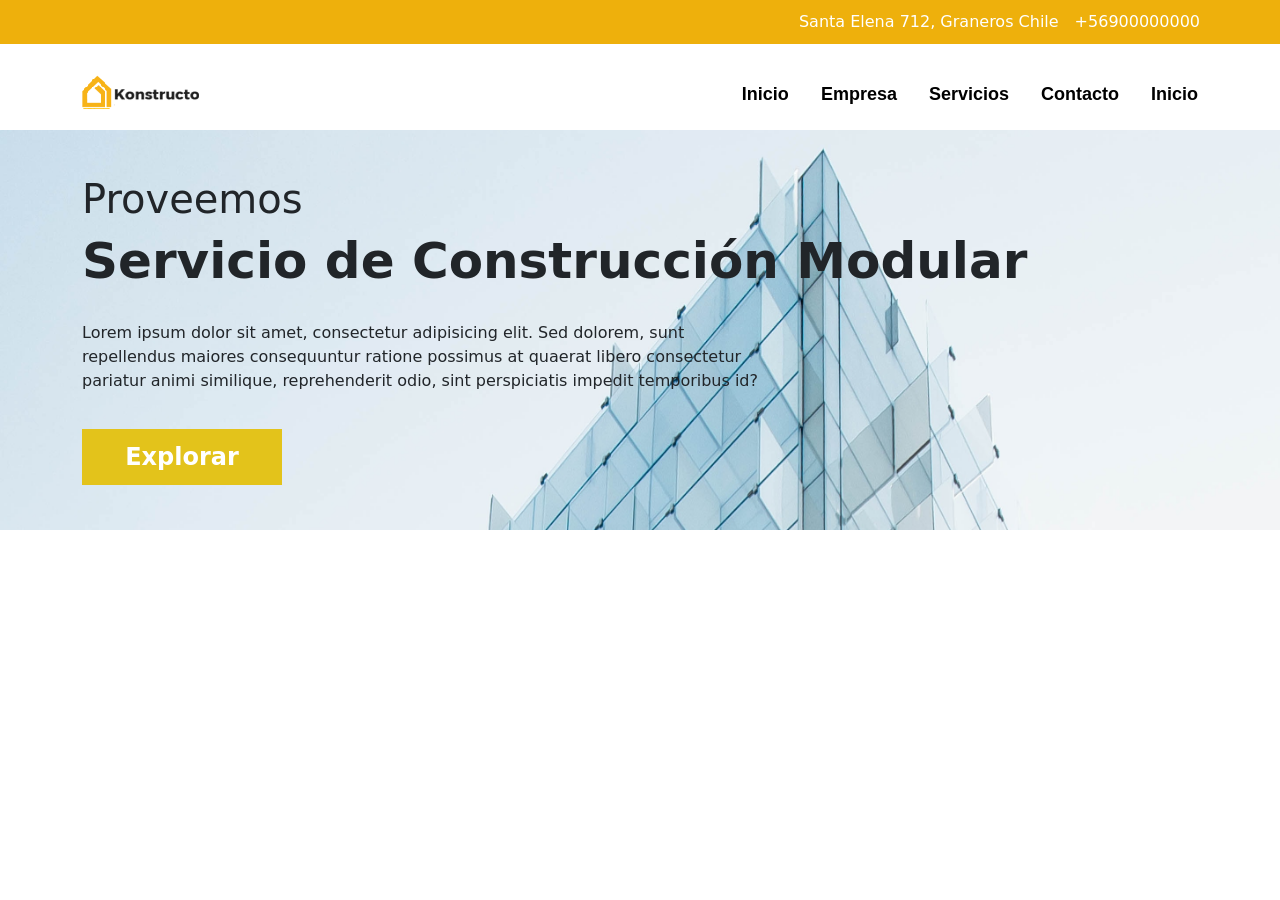
==== index.html @ ab6df789 "Diseño de PAgina Version 1.0" ====
<!DOCTYPE html>
<html lang="es">

<head>
	<meta charset="utf-8">
	<title>CF Contrucción Modular</title>
	<meta name="author" content="Wilkens Tech">
	<meta name="description" content="CF Contrucción Modular">
	<meta name="viewport" content="width=device-width, initial-scale=1.0">
	
	<!-----------------StyleSheet----------------------------->
	<link rel="stylesheet" href="css/animate.min.css">
	<link rel="stylesheet" href="css/bootstrap.css">
	<link rel="stylesheet" href="css/normalize.css">
	<link rel="stylesheet" href="css/main__styles.css">
	<link rel="icon" type="image/x-icon" href="img/logo/logo.png"/>
	<!--------------------------------------------------------->
</head>

<body>
	<header class="header">
		
			<div class="headertop">
				<div class="container">
					<div class="social">
						<a href="#" class="social__link"><i class="fa-brands fa-facebook-f"></i></a>
						<a href="#" class="social__link"><i class="fa-brands fa-instagram"></i></a>
						<a href="#" class="social__link"><i class="fa-brands fa-whatsapp"></i></a>
					</div>
					<div class="contact">
						<a href="#" class="contact__link"><i class="fa-solid fa-location-dot"></i> Santa Elena 712, Graneros Chile</a>
						<a href="#" class="contact__link"><i class="fa-solid fa-phone"></i>+56900000000</a>
					</div>
				</div>
			</div>
			
			<div class="headermenu">
				<div class="container">

					<div class="headermenu__logo">
						<figure class="headermenu__logo--picture">
							<img src="img/logo/logo.png" alt="CF Modular Logo" class="headermenu__logo--img">
						</figure>
					</div>
					<div class="headermenu__nav">
						<ul class="nav__items">
							<li class="nav__item"><a href="#" class="nav__link">Inicio</a></li>
							<li class="nav__item"><a href="#" class="nav__link">Empresa</a></li>
							<li class="nav__item"><a href="#" class="nav__link">Servicios</a></li>
							<li class="nav__item"><a href="#" class="nav__link">Contacto</a></li>
							<li class="nav__item"><a href="#" class="nav__link">Inicio</a></li>
						</ul>
					</div>
				</div>
			</div>
	</header>
	
	<main>
		<div class="landing">
			<div class="landing__content container">
				<h3 class="landing__subtitle">Proveemos</h3>
				<h1 class="landing__title">Servicio de Construcción Modular</h1>
				<p class="landing__text">Lorem ipsum dolor sit amet, consectetur adipisicing elit. Sed dolorem, sunt repellendus maiores consequuntur ratione possimus at quaerat libero consectetur pariatur animi similique, reprehenderit odio, sint perspiciatis impedit temporibus id?</p>
				<a href="#" class="landing__button">Explorar</a>
			</div>
		</div>
	</main>
	
	
	
	<footer></footer>
	
	
	
	<!---------------JavaScript------------------->
	<script type="text/javascript" src="js/jquery-3.6.0.js"></script>
	<script type="text/javascript" src="js/MooTools-Core-1.6.0.js"></script>
	<script type="text/javascript" src="js/anime.min.js"></script>
	<script type="text/javascript" src="js/bootstrap.bundle.js"></script>
	<script type="text/javascript" src="js/favicons.js"></script>
	<script type="text/javascript" src="js/sweetalert2.all.min.js"></script>
	<!--------------------------------------------->
</body>
</html>
---- css/main__styles.css ----
:root{
    --naranjo: #EEB00C;
}



/*Header*/
.header{
    width: 100%;
    background-color: #fff;
    box-shadow: 1px 1px 1px 0px;
}

.headertop{
    background-color: var(--naranjo);
}

.headertop .container{
    padding: 10px;
    display: flex;
    justify-content: space-between;
    flex-wrap: wrap;
    align-items: center;
}

.headertop .container a{
    color: #fff;
    text-decoration: none;
}

.social{
    display: flex;
    gap: 1em;
    align-items: center;
}

.contact{
    display: flex;
    gap:1em;
    align-items: center;
}

.headermenu{
    margin-top: 30px;
}
.headermenu .container{
    display: flex;
    justify-content: space-between;
    align-items: center;
}

.nav__items{
    display: flex;
    list-style: none;
    gap: 2em;
}

.nav__link{
    text-decoration: none;
    font-size: 18px;
    color: #000;
    font-weight: 600;
    font-family: sans-serif;
}

/*Main*/
/*Landing*/
.landing{
    width: 100%;
    height: 400px;
    background: url(../img/fondo/fondo1.jpg);
    background-size: cover;
    display: flex;
    justify-content: center;
    background-color: rgba(65, 64, 61, 0.8);
}

.landing__content{
    margin: 50px;
    display: flex;
    flex-direction: column;
    justify-content: center;
}

.landing__title{
    font-size: 50px;
    font-weight: 700;
}

.landing__subtitle{
    font-size: 40px;
    font-weight: 400;
}

.landing__text{
    max-width: 700px;
    font-weight: 500;
    margin-top: 30px;
}

.landing__button{
    background-color: #E3C31B;
    width: 200px;
    display: flex;
    justify-content: center;
    padding: 10px;
    font-size: 24px;
    font-weight: 600;
    color: #fff;
    text-decoration: none;
    margin-top: 20px;
}

.landing__button:hover{
    color: #fff;
    border-style:dotted;
}
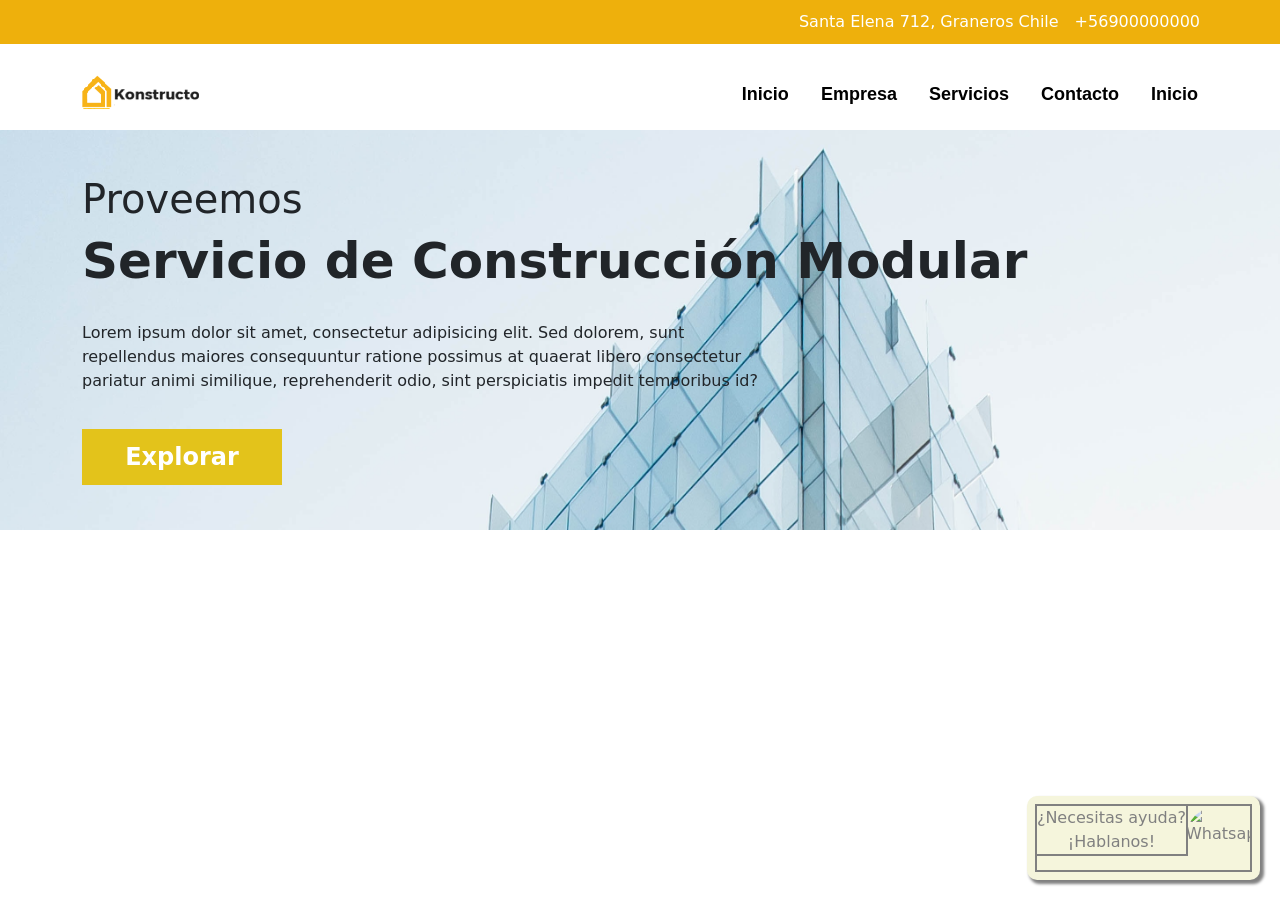
==== commit 8bb4ccf0: "avance version 1.0" ====
--- a/index.html
+++ b/index.html
@@ -68,7 +68,17 @@
 	
 	
 	
-	<footer></footer>
+	<footer>
+	    <a class="btn-whatsapp" target="_blank" href="https://wa.me/56945250440?text=Hola!%20Estoy%20interesado%20en%20tu%20servicio">
+           <div class="btn-whatsapp-content">
+                <p>
+                    <span class="pregunta">¿Necesitas ayuda?</span><br/>
+                    <span>¡Hablanos!</span>
+                </p>
+                <img class="img-whatsapp" src="https://clientes.dongee.com/whatsapp.png" width="64" height="64" alt="Whatsapp" >
+           </div>
+	    </a>
+	</footer>
 	
 	
 	
--- a/css/main__styles.css
+++ b/css/main__styles.css
@@ -114,4 +114,53 @@
 .landing__button:hover{
     color: #fff;
     border-style:dotted;
-}+}
+
+
+/*Footer*/
+.btn-whatsapp {
+position: fixed;
+z-index: 9999999;
+bottom: 20px;
+right: 20px;
+cursor: pointer;
+border-radius:10px !important;
+border: none;
+background-color: beige;
+    box-shadow: 3px 3px 3px 1px gray;
+    padding: 10px;
+    justify-content: space-between;
+    align-items: center;
+    gap:1em;
+    text-decoration: none;
+    color: gray;
+    text-align: center;
+}
+.btn-whatsapp-content{
+    display: flex;
+    justify-content: center;
+    align-items: center;
+    outline: 2px solid;
+    width: 100%;
+    height: 100%;
+}
+.btn-whatsapp p{
+    text-decoration: none;
+    flex-direction: column;
+    outline: 2px solid;
+}
+
+.img-whatsapp {
+cursor: pointer;
+border-radius:100px !important;
+border: none;
+}
+.btn-whatsapp:hover{
+border-radius:100px !important;
+-webkit-box-shadow: 0px 0px 15px 0px rgba(7,94,84,1); 
+-moz-box-shadow: 0px 0px 15px 0px rgba(7,94,84,1);
+box-shadow: 0px 0px 15px 0px rgba(7,94,84,1);
+transition-duration: 1s;
+}
+
+-
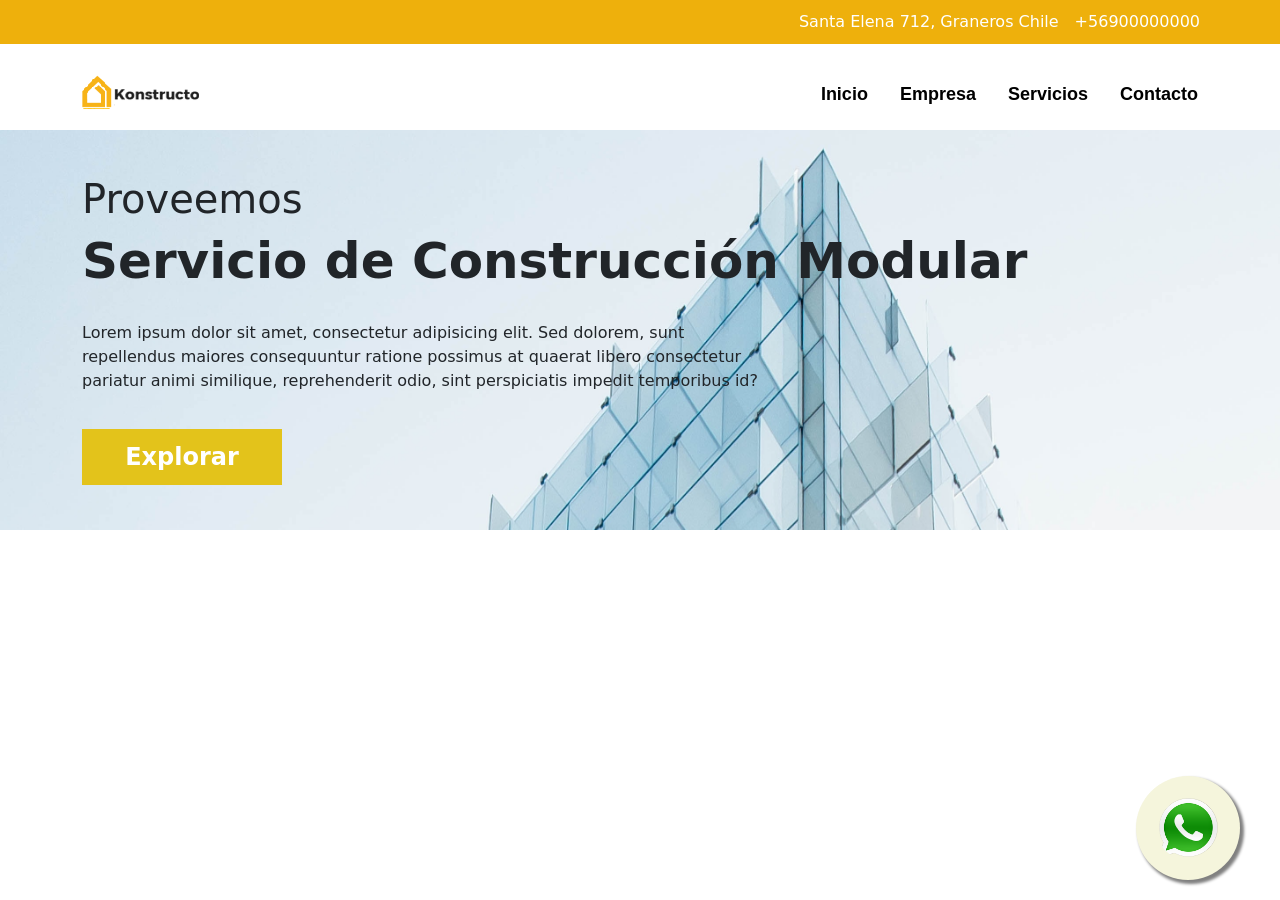
==== commit 688258fa: "Avance version 1.0" ====
--- a/index.html
+++ b/index.html
@@ -15,6 +15,7 @@
 	<link rel="stylesheet" href="css/main__styles.css">
 	<link rel="icon" type="image/x-icon" href="img/logo/logo.png"/>
 	<!--------------------------------------------------------->
+	
 </head>
 
 <body>
@@ -48,7 +49,6 @@
 							<li class="nav__item"><a href="#" class="nav__link">Empresa</a></li>
 							<li class="nav__item"><a href="#" class="nav__link">Servicios</a></li>
 							<li class="nav__item"><a href="#" class="nav__link">Contacto</a></li>
-							<li class="nav__item"><a href="#" class="nav__link">Inicio</a></li>
 						</ul>
 					</div>
 				</div>
@@ -69,13 +69,16 @@
 	
 	
 	<footer>
-	    <a class="btn-whatsapp" target="_blank" href="https://wa.me/56945250440?text=Hola!%20Estoy%20interesado%20en%20tu%20servicio">
-           <div class="btn-whatsapp-content">
-                <p>
-                    <span class="pregunta">¿Necesitas ayuda?</span><br/>
-                    <span>¡Hablanos!</span>
-                </p>
-                <img class="img-whatsapp" src="https://clientes.dongee.com/whatsapp.png" width="64" height="64" alt="Whatsapp" >
+	    <a class="btn-whatsapp animate__animated animate__fadeInRight" target="_blank" href="https://wa.me/56945250440?text=Hola!%20Estoy%20interesado%20en%20tu%20servicio">
+           <div class="btn-whatsapp-content ">
+                <div class="btn-whatsapp-text animate__animated animate__fadeInRight">
+						¿Necesitas ayuda?<br/>
+						¡Hablanos!
+                </div>
+                <div style="width: 64px; height: 64px; border-radius: 50%;
+                border: none;">
+                <img class="img-whatsapp" src="img/logo/whatsapp.png" width="64" height="64" alt="Whatsapp" >
+                </div>
            </div>
 	    </a>
 	</footer>
--- a/css/main__styles.css
+++ b/css/main__styles.css
@@ -119,35 +119,45 @@
 
 /*Footer*/
 .btn-whatsapp {
-position: fixed;
-z-index: 9999999;
-bottom: 20px;
-right: 20px;
-cursor: pointer;
-border-radius:10px !important;
-border: none;
-background-color: beige;
+    position: fixed;
+    z-index: 9999999;
+    bottom: 20px;
+    right: 40px;
+    cursor: pointer;
+    border: none;
+    background-color: beige;
     box-shadow: 3px 3px 3px 1px gray;
     padding: 10px;
     justify-content: space-between;
     align-items: center;
-    gap:1em;
+    gap:2em;
     text-decoration: none;
     color: gray;
     text-align: center;
+    padding: 20px;
+    display: flex;
+    justify-content: center;
+    border-radius:100px !important;
+    transition-duration: 1s;
 }
+
 .btn-whatsapp-content{
     display: flex;
     justify-content: center;
     align-items: center;
-    outline: 2px solid;
-    width: 100%;
-    height: 100%;
+    gap: 1em;
 }
-.btn-whatsapp p{
+
+.btn-whatsapp-text{
+    height: 64px; 
+    justify-content: center; 
+    align-items: center;
     text-decoration: none;
     flex-direction: column;
-    outline: 2px solid;
+    height: auto;
+    animation: fadeIn 2s linear;
+    transition-duration: 1s;
+    display: none;
 }
 
 .img-whatsapp {
@@ -155,12 +165,16 @@
 border-radius:100px !important;
 border: none;
 }
+
 .btn-whatsapp:hover{
-border-radius:100px !important;
 -webkit-box-shadow: 0px 0px 15px 0px rgba(7,94,84,1); 
 -moz-box-shadow: 0px 0px 15px 0px rgba(7,94,84,1);
 box-shadow: 0px 0px 15px 0px rgba(7,94,84,1);
 transition-duration: 1s;
+    border-radius:10px !important;
 }
 
--+.btn-whatsapp:hover ~ .btn-whatsapp-text{
+    display: flex !important;
+    transition-duration: 1s;
+}
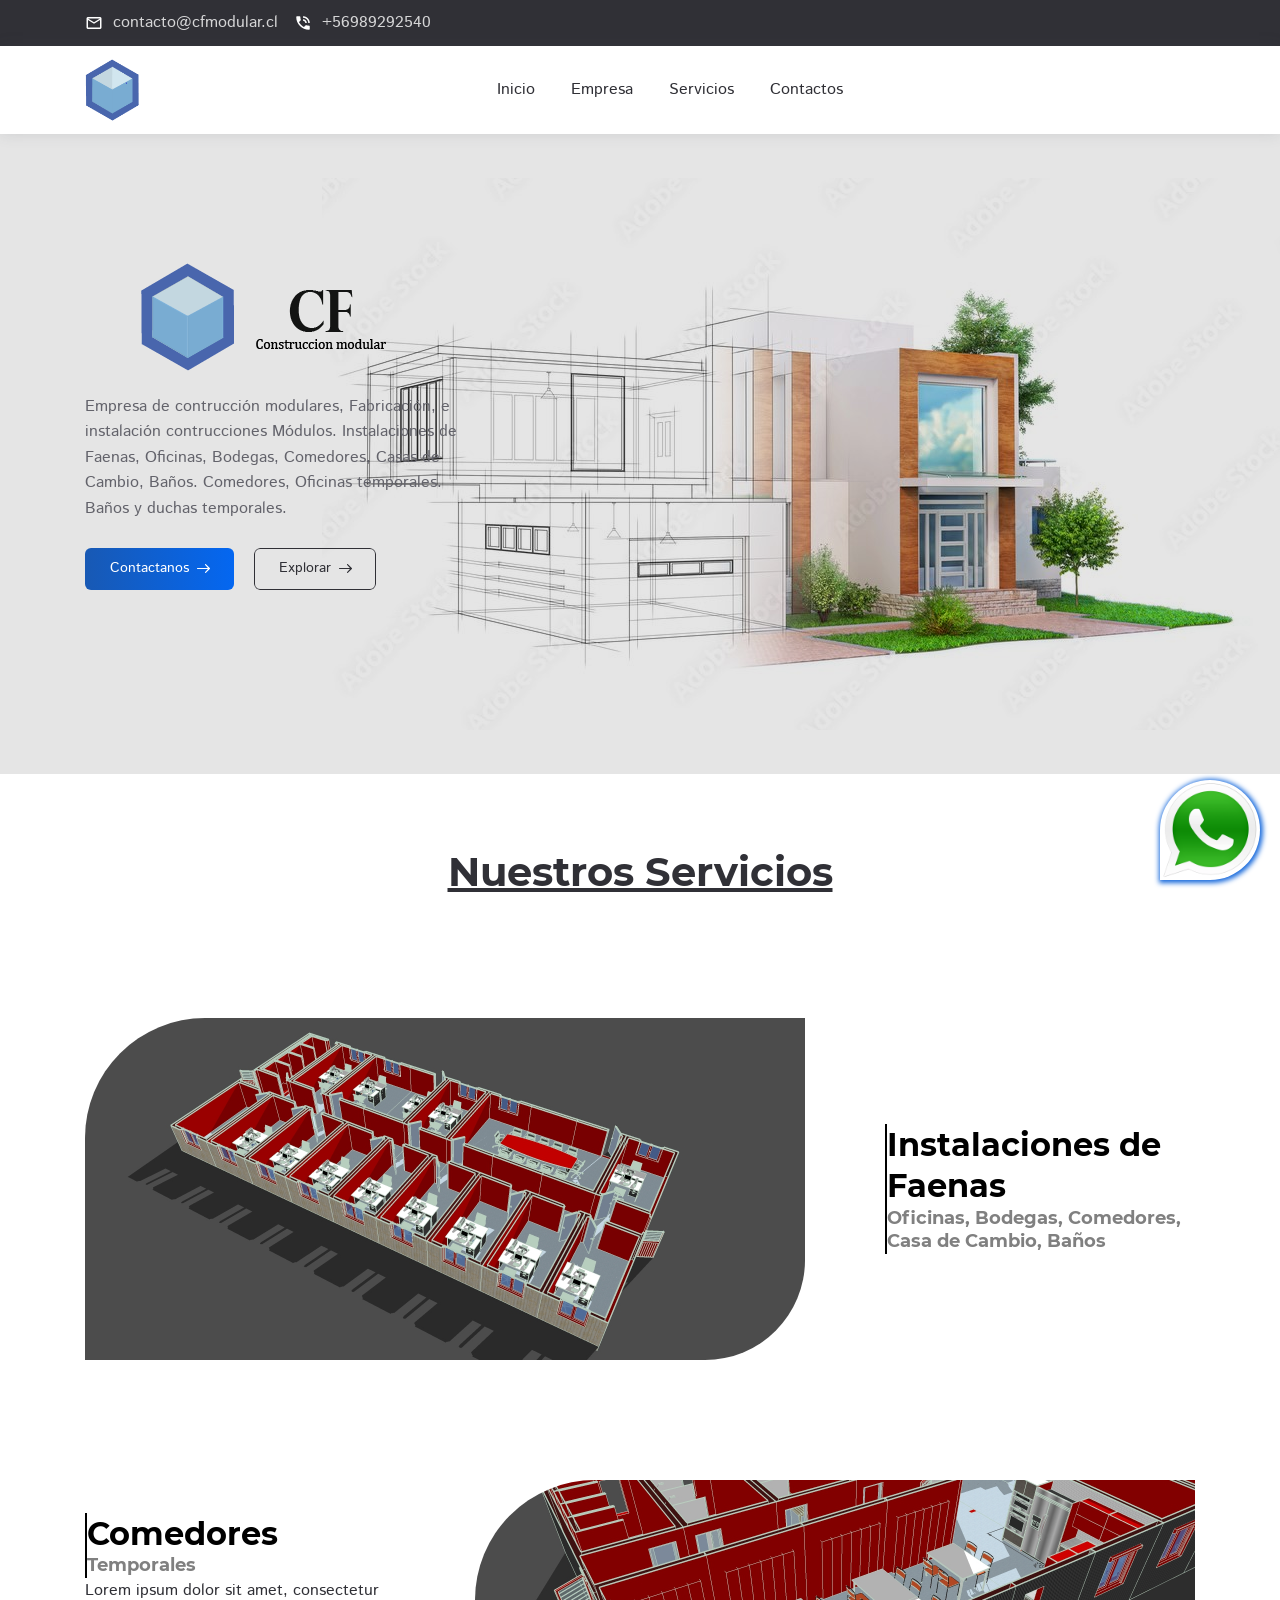
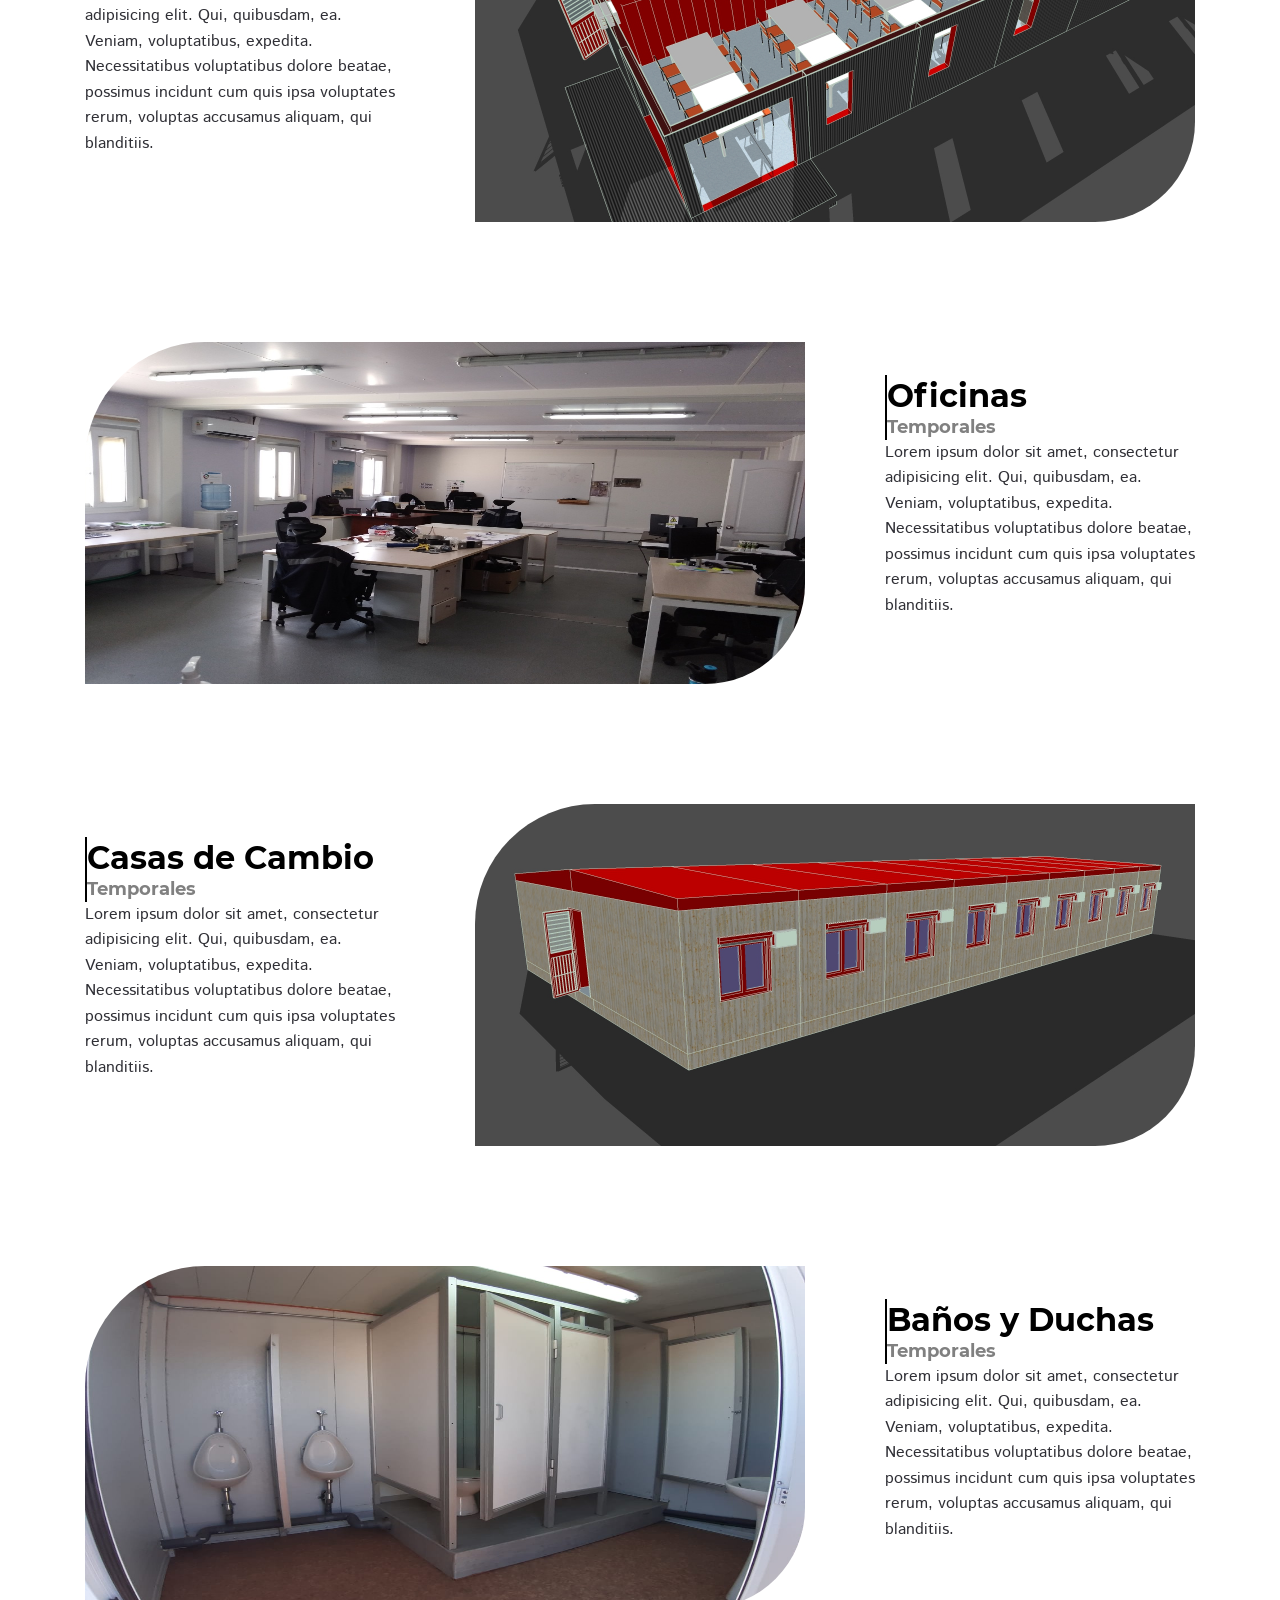
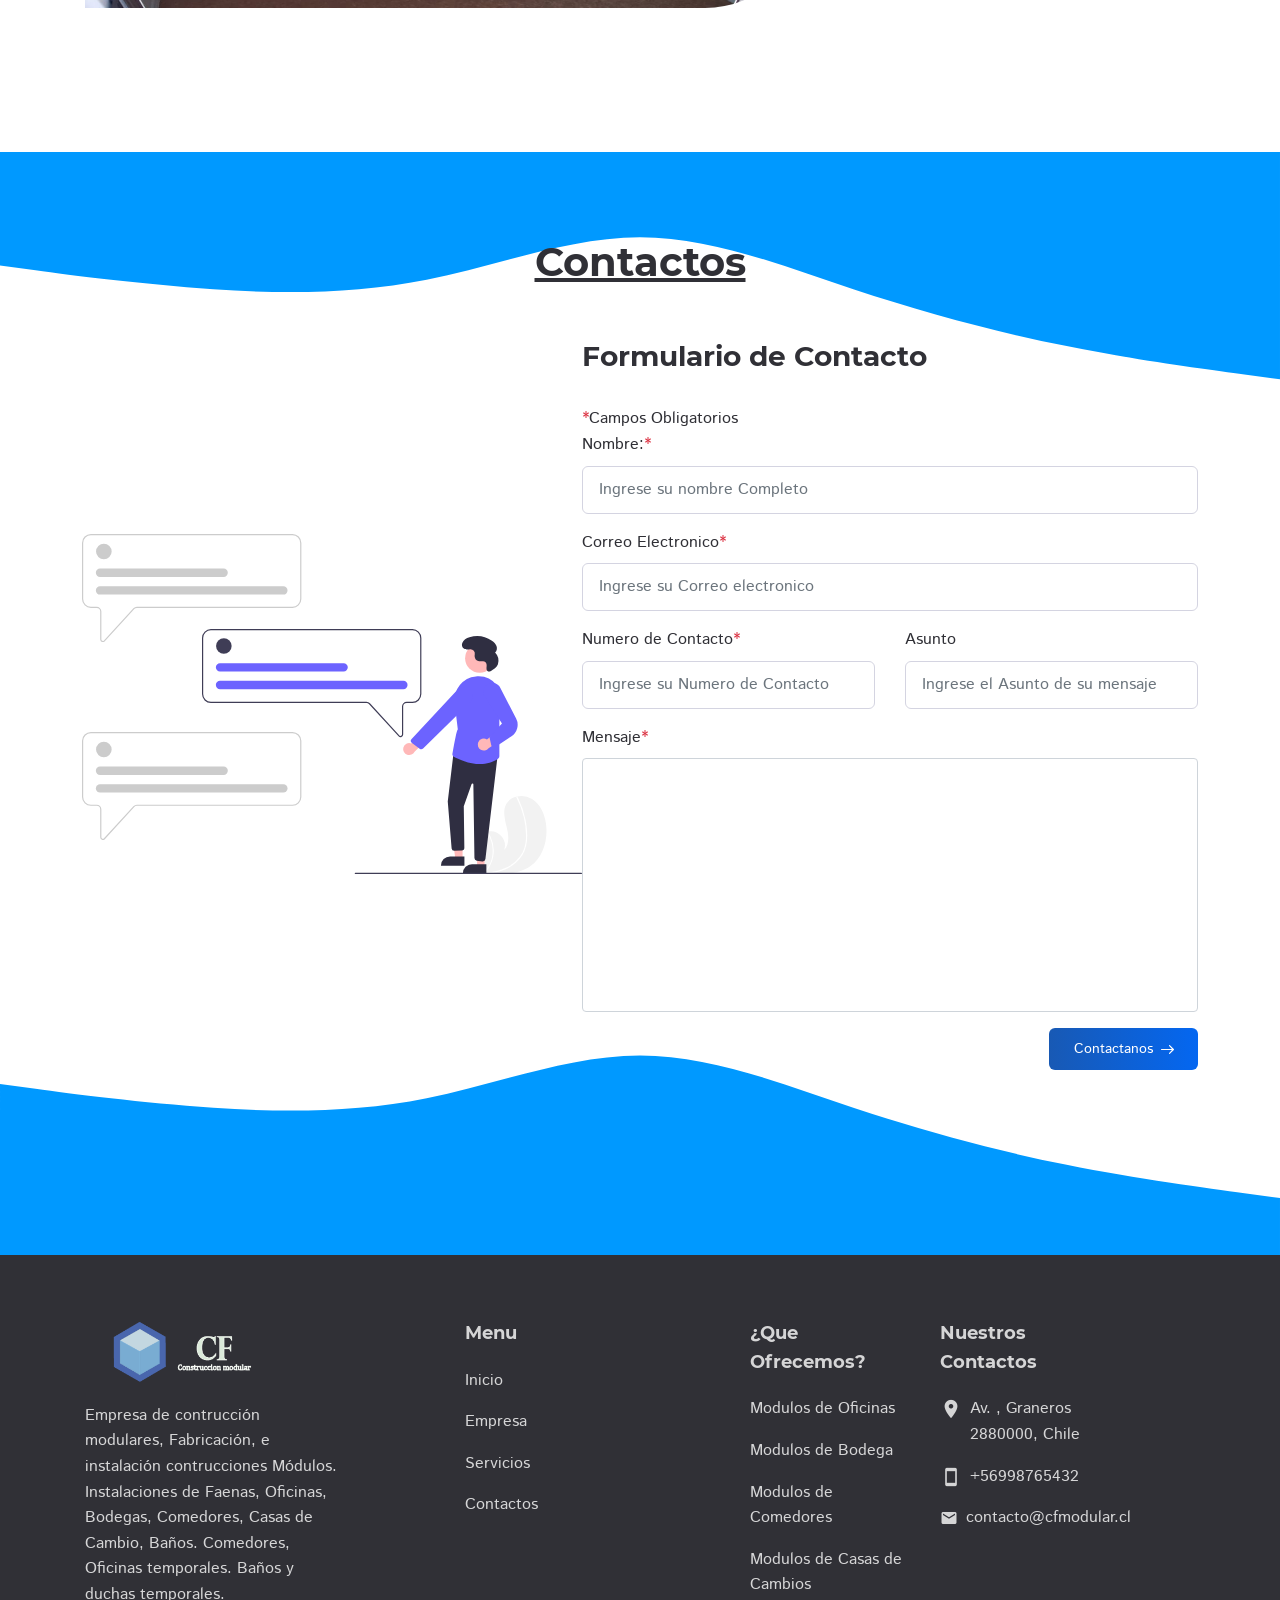
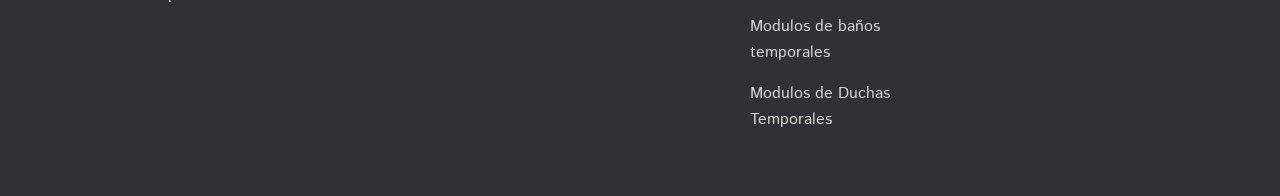
==== commit a364083c: "Avance version 1.1 diseño" ====
--- a/index.html
+++ b/index.html
@@ -5,93 +5,395 @@
 	<meta charset="utf-8">
 	<title>CF Contrucción Modular</title>
 	<meta name="author" content="Wilkens Tech">
-	<meta name="description" content="CF Contrucción Modular">
+	<meta name="description" content="Empresa de contrucción modulares, Fabricación, e instalación contrucciones Módulos. Instalaciones de Faenas, Oficinas, Bodegas, Comedores, Casas de Cambio, Baños. Comedores, Oficinas temporales. Baños y duchas temporales.">
 	<meta name="viewport" content="width=device-width, initial-scale=1.0">
 	
 	<!-----------------StyleSheet----------------------------->
-	<link rel="stylesheet" href="css/animate.min.css">
-	<link rel="stylesheet" href="css/bootstrap.css">
-	<link rel="stylesheet" href="css/normalize.css">
-	<link rel="stylesheet" href="css/main__styles.css">
-	<link rel="icon" type="image/x-icon" href="img/logo/logo.png"/>
+     <link rel="stylesheet" href="css/bootstrap.css">
+      <link rel="stylesheet" href="css/libs.css"/>
+      <link rel="stylesheet" href="css/style.css"/>
+      
+      <!-------------Fonts-------------->
+      <link rel="preload" href="fonts/istok-web-v15-latin/istok-web-v15-latin-regular.woff2" as="font" type="font/woff2" crossorigin>
+      <link rel="preload" href="fonts/istok-web-v15-latin/istok-web-v15-latin-700.woff2" as="font" type="font/woff2" crossorigin>
+      <link rel="preload" href="fonts/montserrat-v15-latin/montserrat-v15-latin-700.woff2" as="font" type="font/woff2" crossorigin>
+      <link rel="preload" href="fonts/montserrat-v15-latin/montserrat-v15-latin-600.woff2" as="font" type="font/woff2" crossorigin>
+      
+      <!-----------Material Items------------->
+      <link rel="preload" href="fonts/material-icons/material-icons.woff2" as="font" type="font/woff2" crossorigin>
+      <link rel="preload" href="fonts/material-icons/material-icons-outlined.woff2" as="font" type="font/woff2" crossorigin>
+      
+      <!----------------Favicon----------->
+      <link rel="icon" type="image/x-icon" href="img/logo/logo.png"/>
 	<!--------------------------------------------------------->
 	
+	<style>
+        .contact__link{
+            box-shadow: 1px 1px 5px 2px;
+            border-radius: 50%;
+            border-bottom-left-radius: 0px;
+            padding: 0;
+            margin: 0;
+            position: fixed;
+            bottom: 20px;
+            right: 20px;
+            z-index:999; 
+        }
+        .contact__link img{
+            margin: 0;
+            width: 100px
+        }
+        .contact__link:hover{
+            animation: girar 3s ease-out;
+        }
+        @keyframes girar{
+            from{
+                transform: rotate(0deg)
+            }
+            to{
+                transform: rotate(360deg)
+            }
+        }
+    </style>
+	
 </head>
 
-<body>
-	<header class="header">
-		
-			<div class="headertop">
-				<div class="container">
-					<div class="social">
-						<a href="#" class="social__link"><i class="fa-brands fa-facebook-f"></i></a>
-						<a href="#" class="social__link"><i class="fa-brands fa-instagram"></i></a>
-						<a href="#" class="social__link"><i class="fa-brands fa-whatsapp"></i></a>
-					</div>
-					<div class="contact">
-						<a href="#" class="contact__link"><i class="fa-solid fa-location-dot"></i> Santa Elena 712, Graneros Chile</a>
-						<a href="#" class="contact__link"><i class="fa-solid fa-phone"></i>+56900000000</a>
-					</div>
-				</div>
-			</div>
-			
-			<div class="headermenu">
-				<div class="container">
-
-					<div class="headermenu__logo">
-						<figure class="headermenu__logo--picture">
-							<img src="img/logo/logo.png" alt="CF Modular Logo" class="headermenu__logo--img">
-						</figure>
-					</div>
-					<div class="headermenu__nav">
-						<ul class="nav__items">
-							<li class="nav__item"><a href="#" class="nav__link">Inicio</a></li>
-							<li class="nav__item"><a href="#" class="nav__link">Empresa</a></li>
-							<li class="nav__item"><a href="#" class="nav__link">Servicios</a></li>
-							<li class="nav__item"><a href="#" class="nav__link">Contacto</a></li>
-						</ul>
-					</div>
-				</div>
-			</div>
-	</header>
-	
-	<main>
-		<div class="landing">
-			<div class="landing__content container">
-				<h3 class="landing__subtitle">Proveemos</h3>
-				<h1 class="landing__title">Servicio de Construcción Modular</h1>
-				<p class="landing__text">Lorem ipsum dolor sit amet, consectetur adipisicing elit. Sed dolorem, sunt repellendus maiores consequuntur ratione possimus at quaerat libero consectetur pariatur animi similique, reprehenderit odio, sint perspiciatis impedit temporibus id?</p>
-				<a href="#" class="landing__button">Explorar</a>
-			</div>
-		</div>
-	</main>
-	
-	
-	
-	<footer>
-	    <a class="btn-whatsapp animate__animated animate__fadeInRight" target="_blank" href="https://wa.me/56945250440?text=Hola!%20Estoy%20interesado%20en%20tu%20servicio">
-           <div class="btn-whatsapp-content ">
-                <div class="btn-whatsapp-text animate__animated animate__fadeInRight">
-						¿Necesitas ayuda?<br/>
-						¡Hablanos!
-                </div>
-                <div style="width: 64px; height: 64px; border-radius: 50%;
-                border: none;">
-                <img class="img-whatsapp" src="img/logo/whatsapp.png" width="64" height="64" alt="Whatsapp" >
-                </div>
-           </div>
-	    </a>
-	</footer>
+<body id="top">
+<!-----Link Whatsapp------->
+	<a href="https://wa.me/56989292540?text=Hola!%20Estoy%20interesado%20en%20tu%20servicio" target="_blank" class="contact__link">
+            <img src="img/logo/whatsapp.png" width="150" alt="">
+    </a>
+<!------------------------->
+<!--------Mobile Header-------->
+<main class="main">
+        <div class="main-inner">
+            <nav class="mmm">
+               <div class="mmm-content">
+                <ul class="mmm-list">
+                    <li><a href="#top">Inicio</a></li>
+                    <li><a href="#empresa">Empresa</a></li>
+                    <li><a href="#servicios">Servicios</a></li>
+                    <li><a href="#contacto">Contactos</a></li>
+                </ul>
+               </div>
+            </nav>
+        </div>
+    
+<!-------------------------->
+<!------------Begin Header-------------->
+<header class="header">
+<!------------Begin Header-Top-------------->
+    <nav class="header-top">
+        <div class="container">
+            <div class="row align-items-center-justify-content-between">
+                <div class="col-auto">
+                   <!--------Header top Info----------->
+                    <ul class="header-top-info">
+                        <li>
+                            <a href="mailto:contacto@cfmodular.cl">
+                            <i class="material-icons md-18">mail_outline</i>
+                            <span>contacto@cfmodular.cl</span>
+                            </a>
+                        </li>
+                        
+                        <li>
+                            <a href="tel:+56989292540" class="formingHrefTel">
+                            <i class="material-icons md-18">phone_in_talk</i>
+                            <span>+56989292540</span>
+                            </a>
+                        </li>
+                    </ul>
+                    <!----------------End header top info---------------->
+                </div>
+                
+            </div>
+        </div>
+    </nav><!---------End Header Top------------->
+    <nav class="header-fixed">
+        <div class="container">
+            <div class="row flex-nowrap align-items-center justify-content-between">
+                <div class="col-auto d-block d-lg-none header-fixed-col">
+                    <div class="main-mnu-btn">
+                        <span class="bar bar-1"></span>
+                        <span class="bar bar-2"></span>
+                        <span class="bar bar-3"></span>
+                        <span class="bar bar-4"></span>
+                    </div>
+                </div>
+                <div class="col-auto header-fixed-col">
+                    <!--------Begin logo--------->
+                    <a href="#" class="logo" title="CFModular">
+                        <img src="img/logo/logo.png" alt="CFMoudlar" width="350" height="350">
+                    </a><!------End Logo----------->
+                </div>
+                <div class="col-auto header-fixed-col d-none d-lg-block col-static">
+                    <!----------Begin Main Menu-------------->
+                    <nav class="main-mnu">
+                        <ul class="main-mnu-list">
+                            <li><a href="#top" data-title="Inicio"><span>Inicio</span></a></li>
+                            <li><a href="#empresa" data-title="Empresa"><span>Empresa</span></a></li>
+                            <li><a href="#servicios" data-title="Servicios"><span>Servicios</span></a></li>
+                            <li><a href="#contacto" data-title="Contactos"><span>Contactos</span></a></li>
+                        </ul>
+                    </nav><!--------End Main Menu----------->
+                </div>
+                <div class="col-auto header-fixed-col col-static">
+                    <!-----------------begin Header Actions--------------------->
+                </div>
+            </div>
+        </div>
+    </nav><!-------End Header actions-------->
+</header><!-----------End Header-------------->
+
+<!--------Begin Intro--------->
+<div id="inicio" class="section-bgc-intro">
+    <div class="intro-slider" style="background-image: url(img/fondo/fondo3.jpeg); background-repeat: no-repeat; background-position: right;;">
+        <div class="intro-item" style="background-color: rgba(0, 0, 0, 0.1">
+            <div class="container">
+                <div class="row">
+                    <div class="col">
+                        <div class="intro-content">
+                            <div class="section-heading shm-none">
+                                <h1><img src="img/logo/logo__completo.png" alt=""></h1>
+                                <p class="section-desc">
+                                    Empresa de contrucción modulares, Fabricación, e instalación contrucciones Módulos. Instalaciones de Faenas, Oficinas, Bodegas, Comedores, Casas de Cambio, Baños. Comedores, Oficinas temporales. Baños y duchas temporales.
+                                </p>
+                            </div>
+                            <div class="wrap-btn intro-btns">
+                                <a href="#" class="btn btn-with-icon btn-small ripple">
+                                    <span>Contactanos</span>
+                                    <svg class="btn-icon-right" viewBox="0 0 13 9" width="12" height="9"><use xlink:href="img/sprite.svg#arrow-right"></use></svg>
+                                </a>
+                                <a href="#" class="btn btn-with-icon btn-border btn-small ripple">
+                                    <span>Explorar</span>
+                                    <svg class="btn-icon-right" viewBox="0 0  13 9" width="12" height="9"><use xlink:href="img/sprite.svg#arrow-right"></use></svg>
+                                </a>
+                            </div>
+                        </div>
+                    </div>
+                </div>
+            </div>
+        </div>
+    </div>
+</div><!-----End Intro------>
+
+<!-- Begin Services--->
+<section id="servicios" class="section services">
+    <div class="container">
+        <div class="row">
+            <div class="col-12">
+                <div class="section-heading heading-center">
+                    <h2>Nuestros Servicios</h2>
+                </div>
+            </div>
+            <div class="col-lg-12 col-md-12 col-xl-12">
+                    <div class="service__item">
+                           <div class="service__text">
+                            <h2 class="service__title">Instalaciones de Faenas</h2>
+                            <h4 class="service__subtitle">Oficinas, Bodegas, Comedores, Casa de Cambio, Baños</h4>
+                           </div>
+                            <img src="img/servicios/Instalaciones%20de%20Faena-4.jpg" alt="" class="service__img">
+                    </div>
+                    
+                    
+                    <div class="service__item">
+                            <img src="img/servicios/Comedor-2.jpg" alt="" class="service__img">
+                           <div class="service__text">
+                            <h2 class="service__title">Comedores</h2>
+                            <h4 class="service__subtitle">Temporales</h4>
+                            <p class="service paragraph">Lorem ipsum dolor sit amet, consectetur adipisicing elit. Qui, quibusdam, ea. Veniam, voluptatibus, expedita. Necessitatibus voluptatibus dolore beatae, possimus incidunt cum quis ipsa voluptates rerum, voluptas accusamus aliquam, qui blanditiis.</p>
+                           </div>
+                    </div>
+                    
+                    
+                    <div class="service__item">
+                           <div class="service__text">
+                            <h2 class="service__title">Oficinas</h2>
+                            <h4 class="service__subtitle">Temporales</h4>
+                            <p class="service paragraph">Lorem ipsum dolor sit amet, consectetur adipisicing elit. Qui, quibusdam, ea. Veniam, voluptatibus, expedita. Necessitatibus voluptatibus dolore beatae, possimus incidunt cum quis ipsa voluptates rerum, voluptas accusamus aliquam, qui blanditiis.</p>
+                           </div>
+                            <img src="img/servicios/oficinas.jpg" alt="" class="service__img">
+                    </div>
+                    
+                    
+                    <div class="service__item">
+                            <img src="img/servicios/Instalaciones%20de%20Faena-5.jpg" alt="" class="service__img">
+                           <div class="service__text">
+                            <h2 class="service__title">Casas de Cambio</h2>
+                            <h4 class="service__subtitle">Temporales</h4>
+                            <p class="service paragraph">Lorem ipsum dolor sit amet, consectetur adipisicing elit. Qui, quibusdam, ea. Veniam, voluptatibus, expedita. Necessitatibus voluptatibus dolore beatae, possimus incidunt cum quis ipsa voluptates rerum, voluptas accusamus aliquam, qui blanditiis.</p>
+                           </div>
+                    </div>
+                    
+                    
+                    <div class="service__item">
+                           <div class="service__text">
+                            <h2 class="service__title">Baños y Duchas</h2>
+                            <h4 class="service__subtitle">Temporales</h4>
+                            <p class="service paragraph">Lorem ipsum dolor sit amet, consectetur adipisicing elit. Qui, quibusdam, ea. Veniam, voluptatibus, expedita. Necessitatibus voluptatibus dolore beatae, possimus incidunt cum quis ipsa voluptates rerum, voluptas accusamus aliquam, qui blanditiis.</p>
+                           </div>
+                            <img src="img/servicios/ba%C3%B1os.jpg" alt="" class="service__img">
+                    </div>
+                    
+                </div>
+            </div>
+    </div>
+</section>
+<!-----------END Services---------------------->
+<!-----------Begin Contact---------------------->
+<section id="contacto" class="section contact">
+   <div class="wave-contact">
+       <img src="img/waves/wave-contact-top.svg" alt="">
+   </div>
+    <div class="container">
+        <div class="row">
+            <div style="margin-bottom: 50px;" class="col-12">
+                <div class="section-heading heading-center">
+                    <h2>Contactos</h2>
+                </div>
+            </div>
+            
+            <div class="contact__item">
+                <img src="img/Illustrations/email-us.svg" alt="" class="contact__img">
+                <div class="contact__form">
+                    <form action="">
+                        <div class="row">
+                            <div class="col">
+                                <h3 class="contact__title">Formulario de Contacto</h3>
+                                <p style="margin: 0;"><span class="text-danger">*</span>Campos Obligatorios</p>
+                            </div>
+                        </div>
+                        <div class="row">
+                            <div class="col-md-12">
+                                <label for="">Nombre:<span class="text-danger">*</span></label>
+                                <input type="text" name="nombre" required placeholder="Ingrese su nombre Completo" class="form-control">
+                            </div>
+                            <div class="col-md-12">
+                                <label for="">Correo Electronico<span class="text-danger">*</span></label>
+                                <input type="email" name="email" required placeholder="Ingrese su Correo electronico" class="form-control">
+                            </div>
+                            <div class="col-md-6">
+                                <label for="">Numero de Contacto<span class="text-danger">*</span></label>
+                                <input type="text" name="phone" required placeholder="Ingrese su Numero de Contacto" class="form-control">
+                            </div>
+                            <div class="col-md-6">
+                                <label for="">Asunto</label>
+                                <input type="text" placeholder="Ingrese el Asunto de su mensaje" class="form-control">
+                            </div>
+                            <div class="col-md-12">
+                                <label for="">Mensaje<span class="text-danger">*</span></label>
+                                <textarea name="" id="" cols="30" rows="10" maxlength="200" class="form-control"></textarea>
+                            </div>
+                            <div class="col-md-12 d-flex justify-content-end">
+                                <button class="btn btn-with-icon btn-small ripple">
+                                    <span>Contactanos</span>
+                                    <svg class="btn-icon-right" viewBox="0 0 13 9" width="12" height="9"><use xlink:href="img/sprite.svg#arrow-right"></use></svg></button>
+                            </div>
+                        </div>
+                    </form>
+                </div>
+            </div>
+        </div>
+    </div>
+    <div class="wave-contact">
+       <img src="img/waves/wave-contact-bottom.svg" alt="">
+   </div>
+</section>
+<!----------End Contact----------------------->
+<footer class="footer">
+    <div class="footer-main">
+        <div class="container">
+        <div class="row items">
+            <div class="col-xl-3 col-lg-3 col-md-5 col-12 item">
+                <!-----------Begin Company Info--------------->
+                <div class="footer-company-info">
+                    <div class="footer-company-top">
+                        <a href="#top" class="logo" title="CFModular" alt="CFMOdular LOGO">
+                            <img src="img/logo/logo_blank.png" alt="CFModular Logo" class="lazy">
+                        </a>
+                        <div class="footer-company-dec">
+                            <p>
+                                Empresa de contrucción modulares, Fabricación, e instalación contrucciones Módulos. Instalaciones de Faenas, Oficinas, Bodegas, Comedores, Casas de Cambio, Baños. Comedores, Oficinas temporales. Baños y duchas temporales.
+                            </p>
+                        </div>
+                    </div>
+                </div><!----------------End Company Footer----------------------------->
+            </div>
+            <!-------------Menu Footer Begin------------------>
+            <div class="col-xl-2 offset-xl-1 col-md-3 col-5 col-lg-2 item">
+                <div class="footer-item">
+                    <p class="footer-item-heading">Menu</p>
+                    <nav class="footer-nav">
+                        <ul class="footer-mnu">
+                            <li><a href="#top" class="hover-link" data-title="Inicio"><span>Inicio</span></a></li>
+                            <li><a href="#empresa" class="hover-link" data-title="Empresa"><span>Empresa</span></a></li>
+                            <li><a href="#servicios" class="hover-link" data-title="Servicios"><span>Servicios</span></a></li>
+                            <li><a href="#contactos" class="hover-link" data-title="Contactos"><span>Contactos</span></a></li>
+                        </ul>
+                    </nav>
+                </div>
+            </div><!---------------Menu Footer End------------------------>
+            <!------------¿Que ofrecemos? Begin----------------------------->
+            <div class="col-xl-2 offset-xl-1 col-md-3 col-5 col-lg-2 item">
+                <div class="footer-item">
+                    <p class="footer-item-heading">¿Que Ofrecemos?</p>
+                    <nav class="footer-nav">
+                        <ul class="footer-mnu">
+                            <li><a href="#" class="hover-link" data-title="Modulos de Oficinas"><span>Modulos de Oficinas</span></a></li>
+                            <li><a href="#" class="hover-link" data-title="Modulos de Bodega"><span>Modulos de Bodega</span></a></li>
+                            <li><a href="#" class="hover-link" data-title="Modulos de Comedores"><span>Modulos de Comedores</span></a></li>
+                            <li><a href="#" class="hover-link" data-title="Modulos de Casas de Cambios"><span>Modulos de Casas de  Cambios</span></a></li>
+                            <li><a href="#" class="hover-link" data-title="Modulos de baños temporales"><span></span>Modulos de baños temporales</a></li>
+                            <li><a href="#" class="hover-link" data-title="Modulos de Duchas Temporales"><span>Modulos de Duchas Temporales</span></a></li>
+                        </ul>
+                    </nav>
+                </div>
+            </div><!--------------Que Ofrecemos END------------------->
+            <div class="col-xl-2 col-lg-4 col-12 item">
+                <div class="footer-item">
+                    <p class="footer-item-heading">Nuestros Contactos</p>
+                    <ul class="footer-contacts">
+                        <li>
+                            <i class="material-icons md-22">location_on</i>
+                            <div class="footer-contact-info">
+                                Av. , Graneros 2880000, Chile
+                            </div>
+                        </li>
+                        <li>
+                            <i class="material-icons md-22 footer-contact-tel">smartphone</i>
+                            <div class="footer-contact-info">
+                                <a href="#" class="formingHrefTel">+56998765432</a>
+                            </div>
+                        </li>
+                        <li>
+                            <i class="material-icons md-22 footer-contact-email">email</i>
+                            <div class="footer-contact-info">
+                                <a href="mailto:contacto@cfmodular.cl" >contacto@cfmodular.cl</a>
+                            </div>
+                        </li>
+                    </ul>
+                </div>
+            </div>
+        </div>
+        </div>
+    </div>
+</footer>
+</main>
+
+
 	
 	
 	
 	<!---------------JavaScript------------------->
-	<script type="text/javascript" src="js/jquery-3.6.0.js"></script>
-	<script type="text/javascript" src="js/MooTools-Core-1.6.0.js"></script>
-	<script type="text/javascript" src="js/anime.min.js"></script>
-	<script type="text/javascript" src="js/bootstrap.bundle.js"></script>
+	<script type="text/javascript" src="libs/jquery/jquery.min.js"></script>
+	<script type="text/javascript" src="libs/lozad/lozad.min.js"></script>
+	<script type="text/javascript" src="libs/device/device.js"></script>
+	<script type="text/javascript" src="libs/ScrollToFixed/jquery-scrolltofixed-min.js"></script>
+	<script type="text/javascript" src="libs/spincrement/jquery.spincrement.min.js"></script>
+	<script type="text/javascript" src="libs/jquery-validation-1.19.3/jquery.validate.min.js"></script>
 	<script type="text/javascript" src="js/favicons.js"></script>
 	<script type="text/javascript" src="js/sweetalert2.all.min.js"></script>
+	<script type="text/javascript" src="js/custom.js"></script>
 	<!--------------------------------------------->
 </body>
 </html>
--- a/css/style.css
+++ b/css/style.css
@@ -0,0 +1,3790 @@
+/*   
+Theme Name: psFree
+Theme URI: 
+Author: Koval Web
+Author URI: https://www.templatemonster.com/vendors/kovalweb/
+Description: Free HTML Website Template
+Tags: html5, css3, bootstrap grid
+Version: 1.0
+*/
+:root {
+    --font-family: "Istok Web";
+    --font-size: 16px;
+    --font-weight: 400;
+    --font-style: normal;
+    --line-height: 1.6;
+    --heading-font-family: "Montserrat";
+    --heading-line-height: 1.3;
+    --heading-font-weight: 700;
+    --main-color: #186ADC;
+    --el-gradient1: #1859B4;
+    --el-gradient2: #0467F1;
+    --primary-color: #ffffff;
+    --primary-bg-color: #F0F4F8;
+    --text-primary: #303036;
+    --text-secondary: #63636b;
+    --border-color: #D4D4E1;
+    --placeholder-color: #6F6F76;
+    --error-color: #ff3d0d;
+    --el-border-radius: 10px;
+    --el-border-radius-min: 6px;
+    --el-box-shadow: 2px 4px 20px 1px rgba(45, 45, 45, 0.13);
+    --header-box-shadow: 0px 0px 14px 0px rgba(77, 82, 94, 0.15);
+}
+
+/* === CSS Table Of Content
+
+1. Content
+    1.1 Fonts
+    1.2 Base
+    1.3 Tables
+    1.4 Typography
+2. Components
+    2.1 Accordion
+    2.2 Tabs
+    2.3 Buttons
+    2.4 Forms
+    2.5 Icons
+    2.7 Pagination
+    2.8 Breadcrumb
+3. Bloks
+    3.1 Intro
+    3.2 Icon items
+    3.3 Items of numbers
+    3.4 Counters
+    3.5 Reviews
+    3.6 News
+    3.7 Pricing
+    3.8 Brands
+    3.9 Contacts
+4. Layouts
+    4.1 Header
+    4.2 Footer
+    4.3 Section
+    4.4 Elements style
+5. Media
+
+=== */
+/* === 1. Content === */
+/* 1.1 Fonts */
+@font-face {
+    font-family: "Istok Web";
+  font-style: normal;
+  font-weight: 400;
+  font-display: swap;
+  src: local("Istok Web"), url("../fonts/istok-web-v15-latin/istok-web-v15-latin-regular.woff2") format("woff2");
+}
+
+@font-face {
+    font-family: "Istok Web";
+  font-style: normal;
+  font-weight: 700;
+  font-display: swap;
+  src: local("Istok Web"), url("../fonts/istok-web-v15-latin/istok-web-v15-latin-700.woff2") format("woff2");
+}
+
+@font-face {
+    font-family: "Montserrat";
+  font-style: normal;
+  font-weight: 600;
+  font-display: swap;
+  src: local("Montserrat"), url("../fonts/montserrat-v15-latin/montserrat-v15-latin-600.woff2") format("woff2");
+}
+
+@font-face {
+    font-family: "Montserrat";
+  font-style: normal;
+  font-weight: 700;
+  font-display: swap;
+  src: local("Montserrat"), url("../fonts/montserrat-v15-latin/montserrat-v15-latin-700.woff2") format("woff2");
+}
+
+@font-face {
+    font-family: "Material Icons";
+  font-style: normal;
+  font-weight: 400;
+  font-display: swap;
+  src: local("Material Icons"), url("../fonts/material-icons/material-icons.woff2") format("woff2");
+}
+
+@font-face {
+    font-family: "Material Icons Outlined";
+  font-style: normal;
+  font-weight: 400;
+  font-display: swap;
+  src: local("Material Icons Outlined"), url("../fonts/material-icons/material-icons-outlined.woff2") format("woff2");
+}
+
+/* 1.2 Base */
+* {
+    box-sizing: border-box;
+}
+
+*:before, *:after {
+    box-sizing: border-box;
+}
+
+html {
+    font-size: var(--font-size);
+}
+
+html, body {
+    height: 100%;
+}
+
+body {
+    position: relative;
+    font-size: 1rem;
+    width: 100%;
+    min-width: 320px;
+    line-height: var(--line-height);
+    font-family: var(--font-family), sans-serif;
+    font-weight: var(--font-weight);
+    font-style: var(--font-style);
+    overflow-x: hidden;
+    color: var(--text-primary);
+    margin: 0;
+    padding: 0;
+    opacity: 1;
+    background-color: var(--primary-color);
+}
+
+body.overflow-hidden {
+    overflow: hidden;
+}
+
+main {
+    position: relative;
+    margin: 0;
+    padding: 0;
+    height: 100%;
+    width: 100%;
+    display: flex;
+    flex-direction: column;
+    opacity: 0;
+}
+
+main.main-visible {
+    opacity: 1;
+}
+
+.main-inner {
+    flex: 1 0 auto;
+    overflow: hidden;
+}
+
+.footer {
+    flex: 0 0 auto;
+}
+
+header ul, header ol, footer ul, footer ol, aside ul, aside ol, nav ul, nav ol {
+    list-style: none;
+    margin: 0;
+    padding: 0;
+}
+
+a {
+    color: var(--main-color);
+    text-decoration: underline;
+    transition: all 0.2s;
+}
+
+a:hover {
+    text-decoration: none;
+    color: var(--main-color);
+}
+
+code {
+    font-size: 87.5%;
+    color: #e83e8c;
+    word-break: break-word;
+}
+
+.list-style-none {
+    list-style: none;
+    padding: 0;
+    margin: 0;
+}
+
+.text-center {
+    text-align: center;
+}
+
+.text-right {
+    text-align: right;
+}
+
+.text-justify {
+    text-align: justify;
+}
+
+.bff {
+    display: block;
+    padding: 1rem 0;
+    background: linear-gradient(to right, var(--el-gradient1) 0%, var(--el-gradient2) 100%);
+    color: var(--primary-color);
+    text-decoration: none;
+}
+
+.bff:hover {
+    color: var(--primary-color);
+}
+
+.bff-container {
+    display: flex;
+    align-items: center;
+    justify-content: space-between;
+}
+
+.bff-container p {
+    font-family: var(--heading-font-family), sans-serif;
+    font-size: 1.125rem;
+    margin: 0;
+    font-weight: 600;
+    text-transform: uppercase;
+}
+
+.bff-container .btn.btn-border {
+    color: var(--primary-color);
+    fill: var(--primary-color);
+}
+
+.bff-container .btn.btn-border::before {
+    border-color: var(--primary-color);
+}
+
+/* 1.3 Tables */
+table {
+    width: 100%;
+    border-bottom: 1px solid var(--border-color);
+}
+
+table.table-border {
+    border: 1px solid var(--border-color);
+}
+
+table.table-border td {
+    border-right: 1px solid var(--border-color);
+}
+
+table.table-secondary tr:nth-child(even) {
+    background-color: transparent;
+}
+
+table.table-secondary tbody tr {
+    border-bottom: 1px solid var(--border-color);
+    transition: all 0.2s;
+}
+
+table.table-secondary tbody tr:first-child {
+    border-top: 1px solid var(--border-color);
+}
+
+table.table-secondary tbody tr:hover {
+    background-color: var(--primary-bg-color);
+}
+
+table.table-bordered tr:nth-child(even) {
+    background-color: transparent;
+}
+
+table.table-bordered td {
+    border: 1px solid var(--border-color);
+}
+
+table.table-bordered thead tr th {
+    color: var(--text-primary);
+    border: 1px solid var(--border-color);
+}
+
+table td, table th {
+    padding: 1rem;
+}
+
+table tr:nth-child(even) {
+    background-color: var(--primary-bg-color);
+}
+
+table thead tr {
+    border-bottom: 1px solid var(--border-color);
+}
+
+table thead tr th {
+    font-weight: bold;
+    font-size: 1rem;
+}
+
+table tfoot {
+    font-weight: 600;
+}
+
+@media only screen and (max-width: 767.98px), only screen and (min-width: 567px) and (max-width: 900px) and (orientation: landscape) {
+    .table-responsive {
+        position: relative;
+        width: 100%;
+        overflow-y: auto;
+    }
+
+    .table-responsive table {
+        width: 650px;
+    }
+
+    .table-responsive-outer {
+        position: relative;
+    }
+
+    .table-responsive-outer::after {
+        content: "";
+        position: absolute;
+        top: 0;
+        right: 0;
+        width: 0.625rem;
+        height: 100%;
+        background-image: linear-gradient(0deg, rgba(255, 255, 255, 0.3), #fff);
+    }
+
+    .table-container::-webkit-scrollbar {
+        -webkit-appearance: none;
+        width: 0.875rem;
+        height: 0.875rem;
+    }
+
+    .table-container::-webkit-scrollbar-thumb {
+        border-radius: var(--el-border-radius);
+        border: 3px solid #fff;
+        background-color: rgba(0, 0, 0, 0.3);
+    }
+}
+
+/* 1.4 Typography */
+h1, h2, h3, h4, h5, h6 {
+    font-family: var(--heading-font-family), sans-serif;
+    font-weight: var(--heading-font-weight);
+    line-height: var(--heading-line-height);
+    padding: 0;
+    margin: 0 0 2rem 0;
+}
+
+h1 {
+    font-size: 2.5rem;
+}
+
+h2 {
+    font-size: 2rem;
+}
+
+h3 {
+    font-size: 1.75rem;
+}
+
+h4 {
+    font-size: 1.5rem;
+}
+
+h5 {
+    font-size: 1.25rem;
+}
+
+h6 {
+    font-size: 1.125rem;
+}
+
+p {
+    margin: 0 0 2rem 0;
+}
+
+mark {
+    padding: .2em;
+    background-color: var(--main-color);
+    color: var(--primary-color);
+}
+
+small {
+    font-size: 0.85rem;
+}
+
+blockquote {
+    padding: 0 0 0 1.25em;
+    font-style: italic;
+    color: var(--text-secondary);
+    border-left: 3px solid var(--main-color);
+}
+
+blockquote p {
+    margin-bottom: 0 !important;
+}
+
+blockquote footer {
+    color: var(--main-color);
+    font-style: normal;
+    padding-top: 0.8em;
+}
+
+.content {
+    text-align: justify;
+}
+
+.content > * {
+    margin-bottom: 2rem;
+}
+
+.content > *:last-child {
+    margin-bottom: 0;
+}
+
+.content h2, .content h3, .content h4, .content h5, .content h6 {
+    margin-top: 2.5rem;
+    text-align: left;
+}
+
+.content h2:first-child, .content h3:first-child, .content h4:first-child, .content h5:first-child, .content h6:first-child {
+    margin-top: 0;
+}
+
+.content ul, .content ol {
+    list-style: none;
+    margin: 0 0 2rem 0;
+    padding: 0;
+}
+
+.content ul li, .content ol li {
+    position: relative;
+    display: flex;
+    margin-bottom: 0.625rem;
+}
+
+.content ul li::before, .content ol li::before {
+    margin-right: 0.5rem;
+    display: block;
+    min-width: 1rem;
+    color: var(--main-color);
+}
+
+.content ul li::before {
+    content: "\e5ca";
+    position: relative;
+    top: -0.125rem;
+    font-family: 'Material Icons';
+    list-style: var(--line-height);
+    font-size: 1.125rem;
+}
+
+.content ol {
+    counter-reset: item;
+}
+
+.content ol li::before {
+    content: counter(item) ".";
+    counter-increment: item;
+}
+
+.content img {
+    display: block;
+    margin-bottom: 2rem;
+    max-width: 100%;
+    height: auto;
+}
+
+@media only screen and (max-width: 767.98px), only screen and (min-width: 567px) and (max-width: 900px) and (orientation: landscape) {
+    h1 {
+        font-size: 2rem;
+    }
+
+    h2 {
+        font-size: 1.75rem;
+    }
+
+    h3 {
+        font-size: 1.5rem;
+    }
+
+    h4 {
+        font-size: 1.25rem;
+    }
+
+    h5 {
+        font-size: 1.125rem;
+    }
+}
+
+/* === 2. Components === */
+/* 2.1 Accordion */
+.accordion {
+    color: var(--text-secondary);
+    margin-bottom: -1.25rem;
+}
+
+.accordion-col {
+    margin-bottom: 1.25rem;
+}
+
+.accordion-list {
+    list-style: none;
+    margin: 0;
+    padding: 0;
+}
+
+.accordion-item {
+    display: block;
+    border-radius: var(--el-border-radius);
+    overflow: hidden;
+    margin-bottom: 1rem;
+}
+
+.accordion-item.active .accordion-trigger::before {
+    transform: rotate(0);
+}
+
+.accordion-trigger {
+    position: relative;
+    cursor: pointer;
+    padding: 1.25rem 3.125rem 1.25rem 1.25rem;
+    color: var(--text-primary);
+    line-height: 1.2;
+}
+
+.accordion-trigger::after, .accordion-trigger::before {
+    content: "";
+    position: absolute;
+    right: 1.25rem;
+    top: 50%;
+    width: 0.875rem;
+    height: 2px;
+    background-color: var(--main-color);
+    margin-top: -1px;
+    transition: all 0.3s;
+}
+
+.accordion-trigger::before {
+    transform: rotate(90deg);
+}
+
+.accordion-content {
+    display: none;
+    padding: 1.25rem;
+    border-top: 1px solid var(--border-color);
+}
+
+/* 2.2 Tabs */
+.tabs {
+    position: relative;
+}
+
+.tabs-nav {
+    display: flex;
+    list-style: none;
+    margin: 0;
+    padding: 0;
+    border-bottom: 1px solid var(--border-color);
+    color: var(--text-primary);
+}
+
+.tabs-nav li {
+    padding: 0.625rem 0;
+    margin-right: 2.5rem;
+    cursor: pointer;
+    position: relative;
+    transition: all 0.2s;
+}
+
+.tabs-nav li:last-child {
+    margin-right: 0;
+}
+
+.tabs-nav li::after {
+    content: "";
+    position: absolute;
+    left: 50%;
+    bottom: -1px;
+    width: 0;
+    height: 2px;
+    background-color: var(--main-color);
+    transform: translateX(-50%);
+    transition: all 0.2s;
+}
+
+.tabs-nav li.active, .tabs-nav li:hover {
+    color: var(--main-color);
+}
+
+.tabs-nav li.active::after, .tabs-nav li:hover::after {
+    width: 100%;
+}
+
+.tabs-item {
+    display: none;
+    padding-top: 2rem;
+}
+
+.tabs-item.active {
+    display: block;
+}
+
+.tabs-vertical {
+    display: flex;
+    align-items: flex-start;
+}
+
+.tabs-vertical .tabs-nav {
+    display: block;
+    border: none;
+    width: 16rem;
+    min-width: 16rem;
+    border-radius: var(--el-border-radius);
+    overflow: hidden;
+}
+
+.tabs-vertical .tabs-nav li {
+    width: 100%;
+    margin: 0;
+    padding: 1rem 1.25rem;
+    border-bottom: 1px solid var(--border-color);
+}
+
+.tabs-vertical .tabs-nav li:last-child {
+    border: none;
+}
+
+.tabs-vertical .tabs-nav li::after {
+    content: none;
+}
+
+.tabs-vertical .tabs-nav li:hover {
+    color: var(--main-color);
+}
+
+.tabs-vertical .tabs-nav li.active {
+    background-color: var(--main-color);
+    color: var(--primary-color);
+}
+
+.tabs-vertical .tabs-item {
+    padding-top: 0;
+}
+
+.tabs-vertical .tabs-container {
+    padding-left: 2rem;
+}
+
+.tabs-container {
+    width: 100%;
+}
+
+@media (max-width: 991.98px) {
+    .tabs-vertical .tabs-nav {
+        min-width: 225px;
+        width: 225px;
+    }
+}
+
+@media only screen and (max-width: 767.98px), only screen and (min-width: 567px) and (max-width: 900px) and (orientation: landscape) {
+    .tabs-vertical {
+        flex-wrap: wrap;
+    }
+
+    .tabs-vertical .tabs-nav {
+        width: 100%;
+    }
+
+    .tabs-vertical .tabs-nav li {
+        padding: 0.625rem 1rem;
+    }
+
+    .tabs-vertical .tabs-container {
+        padding-left: 0;
+        padding-top: 1.5rem;
+    }
+
+    .tabs-item {
+        padding-top: 0;
+    }
+
+    .tabs-container {
+        padding-top: 1.5rem;
+    }
+
+    .tabs-nav {
+        flex-wrap: wrap;
+        border: none;
+        border-radius: var(--el-border-radius);
+        background-color: var(--primary-bg-color);
+        overflow: hidden;
+    }
+
+    .tabs-nav li {
+        width: 100%;
+        margin: 0;
+        border-bottom: 1px solid var(--border-color);
+        padding: 0.625rem 1rem;
+    }
+
+    .tabs-nav li:last-child {
+        border-bottom: none;
+    }
+
+    .tabs-nav li::after {
+        content: none;
+    }
+
+    .tabs-nav li:hover, .tabs-nav li.active {
+        background-color: var(--main-color);
+        color: var(--primary-color);
+    }
+}
+
+/* 2.3 Buttons */
+.wrap-btn {
+    display: flex;
+    flex-wrap: wrap;
+    align-items: flex-start;
+    margin: 0 0 -1.25rem -1.25rem;
+}
+
+.wrap-btn .btn {
+    display: block;
+    margin: 0 0 1.25rem 1.25rem;
+}
+
+.btn {
+    --ripple-width: 100%;
+    --ripple-time: 0.4s;
+    position: relative;
+    display: inline-block;
+    text-align: center;
+    font-size: 1rem;
+    font-weight: var(--font-weight);
+    font-family: var(--font-family), sans-serif;
+    color: var(--primary-color);
+    fill: var(--primary-color);
+    background: var(--el-gradient2);
+    background: linear-gradient(to right, var(--el-gradient1) 0%, var(--el-gradient2) 100%);
+    text-decoration: none;
+    padding: 0.75em 1.75em;
+    border-radius: var(--el-border-radius-min);
+    outline: none;
+    border: none;
+    cursor: pointer;
+    overflow: hidden;
+    transition: all var(--ripple-time);
+}
+
+.btn > i, .btn > span, .btn > svg {
+    position: relative;
+    z-index: 1;
+}
+
+.btn .el-ripple-circle {
+    content: "";
+    position: absolute;
+    display: block;
+    width: 0;
+    height: 0;
+    border-radius: 50%;
+    background: var(--el-gradient1);
+    transform: translate(-50%, -50%);
+    transition: width var(--ripple-time), padding-top var(--ripple-time);
+    z-index: 0;
+}
+
+.btn.btn-w240 {
+    min-width: 15rem;
+}
+
+.btn.btn-wide {
+    display: block;
+    width: 100%;
+}
+
+.btn.btn-small {
+    font-size: 0.875rem;
+}
+
+.btn.btn-small.btn-with-icon > svg {
+    width: 0.8125rem;
+    height: 0.8125rem;
+}
+
+.btn.btn-large {
+    font-size: 1.125rem;
+}
+
+.btn.btn-large.btn-with-icon > svg {
+    width: 1rem;
+    height: 1rem;
+}
+
+.btn.btn-border {
+    background: transparent;
+    color: var(--text-primary);
+    fill: var(--text-primary);
+}
+
+.btn.btn-border:hover {
+    background: none;
+}
+
+.btn.btn-border::before {
+    content: "";
+    position: absolute;
+    left: 0;
+    top: 0;
+    width: 100%;
+    height: 100%;
+    border: 1px solid var(--text-primary);
+    border-radius: var(--el-border-radius-min);
+    overflow: hidden;
+}
+
+.btn.btn-border .el-ripple-circle {
+    background: var(--text-primary);
+}
+
+.btn.btn-with-icon {
+    display: flex;
+    align-items: center;
+    justify-content: center;
+}
+
+.btn.btn-with-icon > svg {
+    width: 0.875rem;
+    height: 0.875rem;
+}
+
+.btn.btn-with-icon .btn-icon-right {
+    margin-left: 0.5rem;
+}
+
+.btn.btn-with-icon .btn-icon-left {
+    margin-right: 0.5rem;
+}
+
+.btn:focus {
+    outline: none;
+}
+
+.btn:hover {
+    color: var(--primary-color);
+    fill: var(--primary-color);
+}
+
+.btn:hover .el-ripple-circle {
+    width: calc(var(--ripple-width) * 2.25);
+    padding-top: calc(var(--ripple-width) * 2.25);
+}
+
+.ripple {
+    position: relative;
+    overflow: hidden;
+}
+
+.ripple-effect {
+    display: inline-block;
+    position: absolute;
+    top: 0;
+    left: 0;
+    width: 0.25rem;
+    height: 0.25rem;
+    background-color: rgba(255, 255, 255, 0.3);
+    border-radius: 50%;
+    animation: ripple 1s ease forwards;
+    z-index: 3;
+}
+
+@keyframes ripple {
+    0% {
+        transform: none;
+    }
+
+    100% {
+        transform: scale(250);
+    }
+}
+
+.hover-link {
+    position: relative;
+    overflow: hidden;
+    display: block;
+    text-decoration: none;
+    color: var(--text-primary);
+}
+
+.hover-link::after {
+    content: attr(data-title);
+    position: absolute;
+    left: 0;
+    top: 0;
+    display: block;
+    width: 100%;
+    transform: translateY(-100%);
+    transition: all 0.4s;
+    color: var(--main-color);
+}
+
+.hover-link > span {
+    display: block;
+    transform: translateY(0);
+    transition: all 0.4s;
+}
+
+.hover-link:hover > span, .hover-link.active > span {
+    transform: translateY(100%);
+}
+
+.hover-link:hover::after, .hover-link.active::after {
+    transform: translateY(0);
+}
+
+.btn-top {
+    position: fixed;
+    right: 15px;
+    bottom: -5rem;
+    width: 2.5rem;
+    height: 2.5rem;
+    display: flex;
+    border-radius: var(--el-border-radius-min);
+    border: 1px solid var(--border-color);
+    background: var(--primary-color);
+    z-index: 100;
+    fill: var(--main-color);
+    transition: all 0.2s;
+    cursor: pointer;
+    opacity: 0;
+    visibility: hidden;
+}
+
+.btn-top.active {
+    opacity: 1;
+    visibility: visible;
+    bottom: 15px;
+}
+
+.btn-top:hover {
+    border-color: var(--main-color);
+    fill: var(--main-color);
+}
+
+.btn-top > svg {
+    width: 0.875rem;
+    height: 0.625rem;
+    margin: auto;
+    transform: rotate(-90deg);
+}
+
+/* 2.4 Forms */
+*::-webkit-input-placeholder,
+*::placeholder {
+    color: var(--placeholder-color);
+    opacity: 1;
+}
+
+input[type="text"],
+input[type="email"],
+input[type="tel"],
+input[type="password"],
+input[type="number"],
+input[type="search"],
+input[type="url"],
+input[type="date"],
+input[type="month"],
+input[type="week"],
+input[type="time"],
+input[type="datetime-local"],
+textarea,
+select {
+    display: block;
+    font-size: 1rem;
+    font-family: var(--font-family), sans-serif;
+    font-weight: var(--font-weight);
+    width: 100%;
+    padding: calc(0.75em - 1px) 1rem;
+    margin-bottom: 1rem;
+    border-radius: var(--el-border-radius-min);
+    border: 1px solid var(--border-color);
+    background-color: transparent;
+    outline: none;
+    color: var(--text-primary);
+    box-shadow: none;
+    -webkit-appearance: none;
+    -moz-appearance: none;
+    appearance: none;
+    transition: all 0.2s;
+}
+
+input[type="text"]:focus,
+  input[type="email"]:focus,
+  input[type="tel"]:focus,
+  input[type="password"]:focus,
+  input[type="number"]:focus,
+  input[type="search"]:focus,
+  input[type="url"]:focus,
+  input[type="date"]:focus,
+  input[type="month"]:focus,
+  input[type="week"]:focus,
+  input[type="time"]:focus,
+  input[type="datetime-local"]:focus,
+  textarea:focus,
+  select:focus {
+    border-color: var(--main-color);
+}
+
+textarea {
+    height: auto;
+    resize: none;
+}
+
+.form-field {
+    position: relative;
+    margin-bottom: 1.25rem;
+}
+
+.form-field input[type="text"],
+  .form-field input[type="email"],
+  .form-field input[type="tel"],
+  .form-field input[type="password"],
+  .form-field input[type="number"],
+  .form-field input[type="search"],
+  .form-field input[type="url"],
+  .form-field input[type="date"],
+  .form-field input[type="month"],
+  .form-field input[type="week"],
+  .form-field input[type="time"],
+  .form-field input[type="datetime-local"],
+  .form-field textarea,
+  .form-field select,
+  .form-field .form-field-label {
+    margin: 0;
+}
+
+.form-field.focus .form-field-label {
+    opacity: 0;
+    visibility: hidden;
+    transform: translateX(1rem);
+}
+
+.form-field label.error {
+    position: absolute;
+    right: 0.3125rem;
+    top: 0.3125rem;
+    color: var(--error-color);
+    font-size: 0.75rem;
+    line-height: 1;
+}
+
+.form-field input.error,
+  .form-field textarea.error,
+  .form-field select.error {
+    border-color: var(--error-color);
+}
+
+.required {
+    color: var(--error-color);
+}
+
+.form-field-label {
+    font-size: 1rem;
+    position: absolute;
+    left: 0;
+    top: 0;
+    width: 100%;
+    pointer-events: none;
+    color: var(--placeholder-color);
+    padding: calc(0.75em - 1px) 1rem;
+    transition: all 0.2s;
+    border: 1px solid transparent;
+    opacity: 1;
+    visibility: visible;
+    transform: none;
+}
+
+.form-btn {
+    display: flex;
+}
+
+.form-btn.form-btn-wide .btn {
+    width: 100%;
+}
+
+.form-btn .btn {
+    display: block;
+}
+
+/* 2.5 Icons */
+.material-icons {
+    font-family: 'Material Icons';
+    font-weight: normal;
+    font-style: normal;
+    line-height: 1;
+    letter-spacing: normal;
+    text-transform: none;
+    display: inline-block;
+    white-space: nowrap;
+    word-wrap: normal;
+    direction: ltr;
+    -webkit-font-smoothing: antialiased;
+    font-size: 1rem;
+    height: 1rem;
+    width: 1rem;
+}
+
+.material-icons.material-icons-outlined {
+    font-family: 'Material Icons Outlined';
+}
+
+.material-icons.md-18 {
+    font-size: 1.125rem;
+    width: 1.125rem;
+    height: 1.125rem;
+}
+
+.material-icons.md-20 {
+    font-size: 1.25rem;
+    width: 1.25rem;
+    height: 1.25rem;
+}
+
+.material-icons.md-22 {
+    font-size: 1.375rem;
+    width: 1.375rem;
+    height: 1.375rem;
+}
+
+.material-icons.md-24 {
+    font-size: 1.5rem;
+    width: 1.5rem;
+    height: 1.5rem;
+}
+
+.material-icons.md-26 {
+    font-size: 1.625rem;
+    width: 1.625rem;
+    height: 1.625rem;
+}
+
+.material-icons.md-28 {
+    font-size: 1.75rem;
+    width: 1.75rem;
+    height: 1.75rem;
+}
+
+.material-icons.md-32 {
+    font-size: 2rem;
+    width: 2rem;
+    height: 2rem;
+}
+
+.material-icons.md-36 {
+    font-size: 2.25rem;
+    width: 2.25rem;
+    height: 2.25rem;
+}
+
+.material-icons.md-40 {
+    font-size: 2.5rem;
+    width: 2.5rem;
+    height: 2.5rem;
+}
+
+.material-icons.md-48 {
+    font-size: 3rem;
+    width: 3rem;
+    height: 3rem;
+}
+
+.material-icons.md-60 {
+    font-size: 3.75rem;
+    width: 3.875rem;
+    height: 3.75rem;
+}
+
+.material-icons.md-72 {
+    font-size: 4.5rem;
+    width: 4.5rem;
+    height: 4.5rem;
+}
+
+/* 2.6 Pagination */
+.pagination {
+    display: flex;
+    justify-content: center;
+    padding-top: 0.625rem;
+}
+
+.pagination-list {
+    list-style: none;
+    margin: 0;
+    padding: 0;
+    display: flex;
+    align-items: center;
+    margin-left: -0.625rem;
+}
+
+.pagination-list li {
+    margin-left: 0.625rem;
+}
+
+.pagination-list li:hover a, .pagination-list li:hover span, .pagination-list li.active a, .pagination-list li.active span {
+    color: var(--main-color);
+    border-color: var(--main-color);
+}
+
+.pagination-list li.active a, .pagination-list li.active span {
+    cursor: default;
+    pointer-events: none;
+}
+
+.pagination-list li.pagination-item-arrow a, .pagination-list li.pagination-item-arrow span {
+    color: var(--main-color);
+    border-color: transparent;
+    width: 1.5rem;
+    height: 1.5rem;
+}
+
+.pagination-list li.pagination-item-arrow:hover a, .pagination-list li.pagination-item-arrow:hover span {
+    color: var(--text-primary);
+}
+
+.pagination-list li.pagination-item-disabled a, .pagination-list li.pagination-item-disabled span {
+    color: var(--text-secondary);
+    pointer-events: none;
+}
+
+.pagination-list li.pagination-item-disabled:hover a, .pagination-list li.pagination-item-disabled:hover span {
+    color: var(--text-secondary);
+}
+
+.pagination-list li a, .pagination-list li span {
+    display: flex;
+    align-items: center;
+    justify-content: center;
+    width: 2.1875rem;
+    height: 2.1875rem;
+    color: var(--text-secondary);
+    text-decoration: none;
+    border: 1px solid var(--border-color);
+    border-radius: var(--el-border-radius-min);
+}
+
+.pagination-list li a.dots, .pagination-list li span.dots {
+    border-color: transparent;
+}
+
+@media only screen and (max-width: 480px) {
+    .pagination-full .pagination-list {
+        padding-bottom: 2.2rem;
+    }
+
+    .pagination-full .pagination-item-arrow {
+        position: absolute;
+        bottom: 0;
+    }
+
+    .pagination-full .pagination-item-arrow-prev {
+        right: 50%;
+        margin-right: 0.625rem;
+    }
+
+    .pagination-full .pagination-item-arrow-first {
+        right: 50%;
+        margin-right: 2.1rem;
+    }
+
+    .pagination-full .pagination-item-arrow-next {
+        left: 50%;
+    }
+
+    .pagination-full .pagination-item-arrow-last {
+        left: 50%;
+        margin-left: 2.1rem !important;
+    }
+}
+
+/* 2.7 Breadcrumb */
+.bread-crumbs {
+    position: relative;
+    padding: 1.125rem 0;
+    background-color: var(--primary-bg-color);
+}
+
+.bread-crumbs-list {
+    position: relative;
+    list-style: none;
+    margin: 0;
+    padding: 0;
+    display: flex;
+    font-size: 1rem;
+    overflow: hidden;
+}
+
+.bread-crumbs-list li {
+    position: relative;
+    margin-right: 2rem;
+    white-space: nowrap;
+}
+
+.bread-crumbs-list li:last-child {
+    margin-right: 0;
+}
+
+.bread-crumbs-list li:last-child a, .bread-crumbs-list li:last-child span {
+    pointer-events: none;
+    cursor: text;
+    color: var(--main-color);
+}
+
+.bread-crumbs-list li:last-child a:hover, .bread-crumbs-list li:last-child span:hover {
+    text-decoration: none;
+}
+
+.bread-crumbs-list li:last-child i {
+    display: none;
+}
+
+.bread-crumbs-list li a, .bread-crumbs-list li span {
+    text-decoration: none;
+    color: var(--text-secondary);
+}
+
+.bread-crumbs-list li a:hover, .bread-crumbs-list li span:hover {
+    text-decoration: underline;
+}
+
+.bread-crumbs-list li i {
+    position: absolute;
+    top: 50%;
+    right: -1.5625rem;
+    margin-top: -0.5625rem;
+    color: var(--main-color);
+}
+
+/* === 3. Bloks === */
+/* 3.1 Intro */
+.intro {
+    position: relative;
+    min-height: 31.25rem;
+    z-index: 1;
+}
+
+.intro-slider,
+.intro-item {
+    display: block;
+    min-height: 40rem;
+    overflow: hidden;
+}
+
+.intro-item {
+    position: relative;
+    display: flex;
+    align-items: center;
+    padding: 3.5rem 0;
+    color: var(--text-primary);
+    background-repeat: no-repeat;
+    background-position: center;
+    background-size: cover;
+    background-color: var(--primary-color);
+    width: 100%;
+}
+
+.intro-item .container {
+    position: relative;
+    z-index: 3;
+}
+
+.intro-item::after {
+    content: none;
+    position: absolute;
+    left: 0;
+    top: 0;
+    width: 100%;
+    height: 100%;
+    background-color: var(--primary-color);
+    opacity: 0.7;
+}
+
+.intro-item .section-desc {
+    max-width: 100%;
+}
+
+.intro-content {
+    width: 100%;
+    max-width: 25rem;
+    padding: 0 0 3.75rem 0;
+}
+
+.intro-btns {
+    margin-top: 1.625rem;
+}
+
+@media (max-width: 1199.98px) {
+    .intro-slider,
+  .intro-item {
+        min-height: 35rem;
+    }
+
+    .intro-item {
+        min-height: 35rem;
+    }
+
+    .intro-item::after {
+        content: "";
+    }
+}
+
+@media only screen and (max-width: 767.98px), only screen and (min-width: 567px) and (max-width: 900px) and (orientation: landscape) {
+    .intro-content {
+        padding-bottom: 0;
+    }
+
+    .intro-content .section-desc {
+        color: var(--text-primary);
+    }
+
+    .intro-item::after {
+        background-color: var(--primary-color);
+        opacity: 0.8;
+    }
+}
+
+@media only screen and (min-width: 567px) and (max-width: 900px) and (orientation: landscape) {
+    .intro-slider,
+  .intro-item {
+        height: auto;
+        min-height: 25rem;
+    }
+
+    .intro-content {
+        margin-bottom: 2.5rem;
+    }
+
+    .intro {
+        min-height: 25rem;
+    }
+}
+
+/* 3.2 Icon items */
+.iitem {
+    display: block;
+    text-align: center;
+    padding: 1.5rem;
+    text-decoration: none;
+    transition: box-shadow 0.2s, background-color 0.2s, color 0.2s;
+}
+
+.iitem:hover {
+    background-color: var(--main-color);
+    color: var(--primary-color);
+}
+
+.iitem:hover .iitem-icon {
+    background: var(--primary-color);
+    color: var(--main-color);
+    fill: var(--main-color);
+}
+
+.iitem:hover .iitem-icon.iii-stroke {
+    fill: transparent;
+    stroke: var(--main-color);
+}
+
+.iitem:hover .iitem-icon.iii-fill-stroke {
+    stroke: var(--main-color);
+}
+
+.iitem:hover .iitem-icon-bg {
+    opacity: 0.14;
+}
+
+.iitem:hover .iitem-desc {
+    color: var(--primary-color);
+}
+
+.main-visible .iitem-icon {
+    transition: background-color 0.2s, color 0.2s, fill 0.2s;
+}
+
+.iitem-icon {
+    display: flex;
+    align-items: center;
+    justify-content: center;
+    width: 6rem;
+    height: 6rem;
+    min-width: 6rem;
+    border-radius: 50%;
+    overflow: hidden;
+    background-color: var(--main-color);
+    background: linear-gradient(to right, var(--el-gradient1) 0%, var(--el-gradient2) 100%);
+    margin: 0 auto 1.25rem;
+    color: var(--primary-color);
+    fill: var(--primary-color);
+    stroke: transparent;
+}
+
+.iitem-icon > svg {
+    display: block;
+    width: 3rem;
+    height: 3rem;
+}
+
+.iitem-icon.iii-stroke {
+    fill: transparent;
+    stroke: var(--primary-color);
+}
+
+.iitem-icon.iii-fill-stroke {
+    fill: var(--primary-color);
+    stroke: var(--primary-color);
+}
+
+.iitem-icon-bg {
+    position: absolute;
+    left: 50%;
+    transform: translateX(-50%);
+    top: 2rem;
+    z-index: 1;
+    opacity: 0;
+    color: var(--primary-color);
+    fill: var(--primary-color);
+    stroke: transparent;
+    transition: opacity 0.2s 0.1s;
+}
+
+.iitem-icon-bg.iii-stroke {
+    fill: transparent;
+    stroke: var(--primary-color);
+}
+
+.iitem-icon-bg.iii-fill-stroke {
+    fill: var(--primary-color);
+    stroke: var(--primary-color);
+}
+
+.iitem-icon-bg i {
+    font-size: 31.25rem;
+}
+
+.iitem-icon-bg i, .iitem-icon-bg svg {
+    width: 31.25rem;
+    height: 31.25rem;
+}
+
+.iitem-heading {
+    margin-bottom: 1rem;
+    font-weight: bold;
+}
+
+.iitem-desc {
+    color: var(--text-secondary);
+    transition: color 0.2s;
+}
+
+.iitem-icon,
+.iitem-heading,
+.iitem-desc {
+    position: relative;
+    z-index: 2;
+}
+
+@media (max-width: 1199.98px) {
+    .iitem {
+        padding-left: 1.5rem;
+        padding-right: 1.5rem;
+    }
+}
+
+/* 3.3 Items of numbers */
+.ini {
+    position: relative;
+    display: flex;
+    align-items: flex-start;
+}
+
+.ini-count {
+    font-size: 1.0625rem;
+    font-family: var(--heading-font-family), sans-serif;
+    font-weight: bold;
+    color: var(--main-color);
+    margin-top: 0.125rem;
+    position: relative;
+    z-index: 1;
+    padding-right: 0.3125rem;
+}
+
+.ini-count::after {
+    content: "";
+    position: absolute;
+    left: 100%;
+    top: 50%;
+    width: 3.25rem;
+    height: 1px;
+    background-color: var(--text-primary);
+    margin-top: -1px;
+}
+
+.ini-info {
+    position: relative;
+    z-index: 1;
+    padding-left: 3.75rem;
+}
+
+.ini-heading {
+    font-weight: bold;
+    margin-bottom: 1.25rem;
+}
+
+.ini-count-large {
+    font-size: 9.5rem;
+    font-family: var(--heading-font-family), sans-serif;
+    font-weight: bold;
+    color: var(--main-color);
+    opacity: 0.14;
+    position: absolute;
+    left: 0;
+    bottom: -1rem;
+    line-height: 1;
+}
+
+.ini-desc {
+    color: var(--text-secondary);
+}
+
+.ini-desc p {
+    margin: 0;
+}
+
+@media (max-width: 1199.98px) {
+    .ini-info {
+        padding-left: 2.5rem;
+    }
+
+    .ini-count::after {
+        width: 2rem;
+    }
+}
+
+@media (max-width: 991.98px) {
+    .ini-info {
+        padding-left: 2.75rem;
+    }
+
+    .ini-count::after {
+        width: 2.25rem;
+    }
+}
+
+@media only screen and (max-width: 767.98px), only screen and (min-width: 567px) and (max-width: 900px) and (orientation: landscape) {
+    .ini-heading {
+        min-height: auto;
+    }
+
+    .ini-heading br {
+        display: none;
+    }
+
+    .ini-count {
+        margin-top: 0;
+    }
+
+    .ini-count-large {
+        font-size: 8rem;
+        bottom: -0.625rem;
+    }
+}
+
+@media (max-width: 575.98px) {
+    .ini-info {
+        padding-left: 3rem;
+    }
+
+    .ini-count::after {
+        width: 42px;
+    }
+}
+
+/* 3.4 Counters */
+.main-counter {
+    padding-right: 4.375rem;
+    padding-left: 4.375rem;
+    padding-top: 1.25rem;
+}
+
+.main-counter::after, .main-counter::before {
+    content: "";
+    position: absolute;
+    right: 0;
+    background-color: var(--main-color);
+    border-radius: 50%;
+    background: linear-gradient(to right, var(--el-gradient1) 0%, var(--el-gradient2) 100%);
+}
+
+.main-counter::after {
+    top: 0;
+    width: 3rem;
+    height: 3rem;
+}
+
+.main-counter::before {
+    top: 5.625rem;
+    width: 2.25rem;
+    height: 2.25rem;
+}
+
+.main-counter-item {
+    position: relative;
+    width: 20rem;
+    height: 20rem;
+    border-radius: 50%;
+    padding-bottom: 0.625rem;
+}
+
+.main-counter-item-circ {
+    position: absolute;
+    left: -4.375rem;
+    top: -1.25rem;
+    width: 100%;
+    height: 100%;
+    width: calc(100% - 1.25rem);
+    height: calc(100% - 1.25rem);
+    background-color: var(--main-color);
+    border-radius: 50%;
+    overflow: hidden;
+}
+
+.main-counter-item-circ::after, .main-counter-item-circ::before {
+    content: "";
+    position: absolute;
+    border-radius: 50%;
+    background-color: var(--primary-color);
+    transition: all 0.25s;
+}
+
+.main-counter-item-circ::after {
+    left: 2rem;
+    bottom: -4rem;
+    width: 13.75rem;
+    height: 13.75rem;
+    opacity: 0.15;
+}
+
+.main-counter-item-circ::before {
+    left: -1.75rem;
+    bottom: -4rem;
+    width: 13.75rem;
+    height: 13.75rem;
+    opacity: 0.1;
+}
+
+.main-counter-item-center {
+    position: relative;
+    display: flex;
+    align-items: center;
+    justify-content: center;
+    text-align: center;
+    width: 100%;
+    height: 100%;
+    background-color: var(--primary-color);
+    box-shadow: var(--el-box-shadow);
+    border-radius: 50%;
+    z-index: 1;
+}
+
+.main-counter-heading {
+    font-size: 1.5rem;
+    font-family: var(--heading-font-family), sans-serif;
+    font-weight: bold;
+    line-height: 1.2;
+}
+
+.main-counter-numb {
+    font-size: 9rem;
+    font-family: var(--heading-font-family), sans-serif;
+    font-weight: bold;
+    color: var(--main-color);
+    margin-bottom: 0;
+    line-height: 1;
+}
+
+.counter-item-heading {
+    font-family: var(--heading-font-family), sans-serif;
+    font-size: 1.5rem;
+    font-weight: bold;
+    margin-bottom: 0;
+}
+
+.counter-item-numb {
+    font-size: 2.5rem;
+    font-family: var(--heading-font-family), sans-serif;
+    font-weight: bold;
+    line-height: 1.2;
+    color: var(--main-color);
+    margin-bottom: 0.625rem;
+}
+
+@media (max-width: 991.98px) {
+    .main-counter-item {
+        margin-left: auto;
+        margin-right: auto;
+        margin-bottom: 2.5rem;
+    }
+
+    .counter-items {
+        display: flex;
+        justify-content: space-between;
+        flex-wrap: wrap;
+    }
+
+    .counter-item {
+        text-align: center;
+    }
+}
+
+@media only screen and (max-width: 767.98px), only screen and (min-width: 567px) and (max-width: 900px) and (orientation: landscape) {
+    .counter-item-numb {
+        font-size: 2rem;
+    }
+
+    .main-counter-heading,
+  .counter-item-heading {
+        font-size: 1.25rem;
+    }
+
+    .main-counter-numb {
+        font-size: 6.25rem;
+    }
+
+    .main-counter-item {
+        width: 250px;
+        height: 250px;
+    }
+
+    .main-counter-item-circ {
+        left: -50px;
+        top: -10px;
+    }
+
+    .main-counter {
+        padding-left: 3rem;
+        padding-right: 3rem;
+    }
+
+    .main-counter::after, .main-counter::before {
+        content: none;
+    }
+}
+
+@media (max-width: 575.98px) {
+    .counter-items {
+        display: block;
+    }
+}
+
+@media only screen and (max-width: 370px) {
+    .main-counter-item {
+        width: 230px;
+        height: 230px;
+    }
+
+    .main-counter {
+        padding-left: 1.25rem;
+        padding-right: 1.25rem;
+    }
+
+    .main-counter-item-circ {
+        left: -30px;
+        top: -5px;
+    }
+}
+
+/* 3.5 Reviews */
+.reviews-item {
+    position: relative;
+    padding: 2rem 1.25rem;
+}
+
+.reviews-item-info {
+    padding-top: 0.625rem;
+}
+
+.reviews-item-text {
+    color: var(--text-secondary);
+}
+
+.reviews-item-text p {
+    margin-bottom: 0;
+}
+
+.reviews-item-name {
+    margin-bottom: 0.125rem;
+    font-size: 1.125rem;
+}
+
+.reviews-item-header {
+    display: flex;
+    margin-bottom: 1.5rem;
+}
+
+.reviews-item-position {
+    color: var(--text-secondary);
+    font-size: 1rem;
+}
+
+.reviews-item-img {
+    width: 4.6875rem;
+    height: 4.6875rem;
+    min-width: 4.6875rem;
+    border-radius: 50%;
+    overflow: hidden;
+    margin-right: 1.25rem;
+    background-color: var(--primary-bg-color);
+}
+
+.reviews-item-img img {
+    display: block;
+    width: 100%;
+    height: 100%;
+    -o-object-fit: cover;
+    object-fit: cover;
+}
+
+/* 3.6 News */
+.news-item {
+    position: relative;
+}
+
+.news-item-img {
+    display: block;
+    height: 20rem;
+    width: 100%;
+    position: relative;
+    overflow: hidden;
+    background-color: var(--primary-bg-color);
+}
+
+.news-item-img img {
+    display: block;
+    width: 100%;
+    height: 100%;
+    -o-object-fit: cover;
+    object-fit: cover;
+}
+
+.news-item-info {
+    position: relative;
+    padding: 2.1875rem 1.25rem 1.25rem;
+}
+
+.news-item-date {
+    position: absolute;
+    left: 50%;
+    top: -1.125rem;
+    height: 2.25rem;
+    line-height: 2.25rem;
+    padding: 0 0.625rem;
+    background-color: var(--main-color);
+    color: var(--primary-color);
+    font-size: 0.8125rem;
+    border-radius: var(--el-border-radius-min);
+    transform: translateX(-50%);
+}
+
+.news-item-heading {
+    margin-bottom: 0.625rem;
+    white-space: nowrap;
+    text-overflow: ellipsis;
+    overflow: hidden;
+    font-size: 1.125rem;
+}
+
+.news-item-desc {
+    color: var(--text-secondary);
+}
+
+.news-item-desc p {
+    margin-bottom: 0;
+}
+
+.news-post-header {
+    margin-bottom: 2rem;
+}
+
+.news-post-title {
+    font-size: 2rem;
+    margin-bottom: 1rem;
+}
+
+.news-post-meta {
+    display: flex;
+    align-items: center;
+    flex-wrap: wrap;
+    font-size: 1rem;
+    color: var(--text-secondary);
+    margin-bottom: -1rem;
+    margin-left: -1.25rem;
+}
+
+.news-post-meta-item {
+    display: flex;
+    align-items: center;
+    margin-left: 1.25rem;
+    margin-bottom: 1rem;
+}
+
+.news-post-meta-item i {
+    margin-right: 0.625rem;
+    color: var(--main-color);
+}
+
+.news-post-meta-item a {
+    text-decoration: none;
+}
+
+.news-post-meta-item a:hover {
+    text-decoration: underline;
+}
+
+.news-post-img {
+    margin-top: 1.25rem;
+    height: 31.25rem;
+}
+
+.news-post-img img {
+    display: block;
+    width: 100%;
+    height: 100%;
+    -o-object-fit: cover;
+    object-fit: cover;
+}
+
+.news-post-footer {
+    margin-top: 2rem;
+    padding-top: 0.625rem;
+    border-top: 1px solid var(--border-color);
+}
+
+.news-post-cat {
+    display: flex;
+    flex-wrap: wrap;
+    margin-bottom: -0.625rem;
+    margin-left: -1rem;
+    font-size: 1rem;
+}
+
+.news-post-cat li {
+    margin-bottom: 0.625rem;
+    margin-left: 1rem;
+}
+
+.news-post-cat li a {
+    display: block;
+    text-decoration: none;
+}
+
+.news-post-cat li a:hover {
+    text-decoration: underline;
+}
+
+.news-post-share {
+    display: flex;
+    align-items: center;
+}
+
+.news-post-share-title {
+    margin-right: 1.25rem;
+    color: var(--text-secondary);
+    margin-bottom: 0;
+}
+
+.page-social-links {
+    display: flex;
+    list-style: none;
+    margin: 0;
+    padding: 0;
+    transition: all 0.25s;
+}
+
+.page-social-links li {
+    margin-right: 0.625rem;
+}
+
+.page-social-links li:last-child {
+    margin-right: 0;
+}
+
+.page-social-links li a {
+    display: flex;
+    width: 2.25rem;
+    height: 2.25rem;
+    border-radius: var(--el-border-radius-min);
+    fill: var(--text-primary);
+    border: 1px solid var(--border-color);
+}
+
+.page-social-links li a > svg {
+    display: block;
+    width: 1rem;
+    height: 1rem;
+    margin: auto;
+}
+
+.page-social-links li a:hover {
+    border-color: var(--text-secondary);
+}
+
+@media (max-width: 1199.98px) {
+    .news-item-img {
+        height: 15.625rem;
+    }
+
+    .news-item-info {
+        padding-left: 1rem;
+        padding-right: 1rem;
+    }
+}
+
+@media only screen and (max-width: 767.98px), only screen and (min-width: 567px) and (max-width: 900px) and (orientation: landscape) {
+    .news-item {
+        max-width: 21.875rem;
+        margin: 0 auto;
+    }
+
+    .news-nav {
+        padding-top: 0;
+    }
+
+    .news-wide-item-desc {
+        height: auto;
+    }
+
+    .news-item-desc {
+        height: auto;
+    }
+
+    .news-post-title {
+        font-size: 1.75rem;
+    }
+
+    .news-post-img {
+        height: 18.75rem;
+    }
+
+    .news-post-footer {
+        padding-top: 1.25rem;
+    }
+}
+
+/* 3.7 Pricing */
+.pricing-h {
+    height: 100%;
+    padding-bottom: 1.5rem;
+}
+
+.pricing-item {
+    position: relative;
+    overflow: hidden;
+    display: flex;
+    flex-wrap: wrap;
+    flex-direction: column;
+}
+
+.pricing-item-badge {
+    position: absolute;
+    top: 2rem;
+    right: -3.75rem;
+    width: 12.5rem;
+    height: 2rem;
+    line-height: 2rem;
+    background-color: var(--main-color);
+    color: var(--primary-color);
+    text-align: center;
+    font-size: 1rem;
+    transform: rotate(45deg);
+}
+
+.pricing-item-header {
+    position: relative;
+    padding: 2rem;
+    border-bottom: 1px solid var(--border-color);
+    text-align: center;
+    width: 100%;
+    z-index: 1;
+}
+
+.pricing-item-price {
+    font-size: 2rem;
+    font-family: var(--heading-font-family), sans-serif;
+    font-weight: bold;
+    color: var(--main-color);
+}
+
+.pricing-item-heading {
+    text-transform: uppercase;
+}
+
+.pricing-item-h {
+    display: flex;
+    flex-grow: 10;
+    width: 100%;
+    flex-direction: column;
+    justify-content: space-between;
+}
+
+.pricing-item-content {
+    padding: 2rem;
+}
+
+.pricing-item-list {
+    list-style: none;
+    margin: 0;
+    padding: 0;
+    fill: var(--text-secondary);
+    color: var(--text-secondary);
+    line-height: 1.5rem;
+    font-size: 1rem;
+}
+
+.pricing-item-list li {
+    display: flex;
+    margin-bottom: 0.75rem;
+}
+
+.pricing-item-list li:last-child {
+    margin-bottom: 0;
+}
+
+.pricing-item-list li.active {
+    color: var(--text-primary);
+}
+
+.pricing-item-list li.active i {
+    color: var(--main-color);
+    fill: var(--main-color);
+}
+
+.pricing-item-list li i {
+    margin-right: 0.625rem;
+}
+
+.pricing-item-footer {
+    position: relative;
+    z-index: 2;
+}
+
+.pricing-item-footer .btn {
+    border-top-left-radius: 0;
+    border-top-right-radius: 0;
+    border-bottom-left-radius: var(--el-border-radius);
+    border-bottom-right-radius: var(--el-border-radius);
+}
+
+.pricing-item-footer .btn::before {
+    border-top-left-radius: 0;
+    border-top-right-radius: 0;
+    border-bottom-left-radius: var(--el-border-radius);
+    border-bottom-right-radius: var(--el-border-radius);
+}
+
+/* 3.8 Brands */
+.brands-item {
+    position: relative;
+    padding: 1rem;
+    display: flex;
+    justify-content: center;
+    align-items: center;
+    height: 11.25rem;
+}
+
+.brands-item.item-style {
+    height: 11.25rem;
+}
+
+.brands-item img {
+    display: block;
+    max-width: 100%;
+    max-height: 100%;
+}
+
+@media only screen and (max-width: 480px) {
+    .brands-item {
+        height: 8.75rem;
+    }
+
+    .brands-item.item-style {
+        height: 8.75rem;
+    }
+}
+
+/* 3.9 Contacts */
+.contact-info {
+    position: relative;
+    padding: 2rem 1.25rem;
+    background-color: var(--primary-bg-color);
+    border-radius: var(--el-border-radius);
+    height: 100%;
+}
+
+.contact-list {
+    list-style: none;
+    margin: 0;
+    padding: 0;
+    color: var(--text-secondary);
+}
+
+.contact-list li {
+    display: flex;
+    margin-bottom: 1.5rem;
+}
+
+.contact-list li:last-child {
+    margin-bottom: 0;
+}
+
+.contact-list li i {
+    margin-right: 0.625rem;
+    color: var(--main-color);
+}
+
+.contact-list li a {
+    text-decoration: none;
+    display: block;
+    color: var(--text-secondary);
+}
+
+.contact-list i {
+    display: flex;
+    align-items: center;
+    justify-content: center;
+}
+
+.contact-list i.footer-contact-tel {
+    font-size: 1.25rem;
+}
+
+.contact-list i.footer-contact-email {
+    font-size: 1.125rem;
+}
+
+.contact-list .footer-contact-info {
+    opacity: 1;
+}
+
+.contact-form-padding {
+    padding-left: 2rem;
+}
+
+.map {
+    height: 31.25rem;
+    background-color: var(--primary-bg-color);
+}
+
+.map iframe {
+    width: 100%;
+    height: 100%;
+    border: none;
+}
+
+.map.map-top {
+    width: 100%;
+    margin-bottom: 3.25rem;
+    padding: 0;
+}
+
+.map-auto {
+    height: 100%;
+}
+
+@media (max-width: 1199.98px) {
+    .contact-form-padding {
+        padding-left: 0;
+    }
+}
+
+@media (max-width: 991.98px) {
+    .map-auto {
+        height: 25rem;
+    }
+}
+
+@media only screen and (min-width: 567px) and (max-width: 900px) and (orientation: landscape) {
+    .map,
+  #map_canvas {
+        height: 18.75rem;
+    }
+}
+
+/* === 4. Layouts === */
+/* 4.1 Header */
+.header-top {
+    position: relative;
+    background-color: var(--text-primary);
+    color: var(--primary-color);
+    padding: 0.625rem 0;
+    font-size: 1rem;
+    z-index: 1;
+}
+
+.header-top i {
+    color: var(--primary-color);
+}
+
+.header-top a {
+    color: var(--primary-color);
+    opacity: 0.8;
+    text-decoration: none;
+}
+
+.header-top a:hover {
+    color: var(--primary-color);
+    opacity: 1;
+}
+
+.header-top-links {
+    display: flex;
+    align-items: center;
+    margin-left: -2rem;
+}
+
+.header-top-links > * {
+    margin-left: 2rem;
+}
+
+.header-top-info {
+    display: flex;
+    align-items: center;
+    margin-left: -1rem;
+}
+
+.header-top-info b, .header-top-info strong {
+    font-weight: 600;
+    color: var(--primary-color);
+}
+
+.header-top-info li {
+    display: flex;
+    align-items: center;
+    margin-left: 1rem;
+}
+
+.header-top-info li > a {
+    opacity: 1;
+    display: flex;
+    align-items: center;
+}
+
+.header-top-info li > a:hover span {
+    opacity: 1;
+}
+
+.header-top-info li b, .header-top-info li strong {
+    margin-right: 0.375rem;
+}
+
+.header-top-info li i {
+    margin-right: 0.625rem;
+}
+
+.header-top-info li span {
+    opacity: 0.8;
+    transition: all 0.25s;
+}
+
+.social-links {
+    display: flex;
+    align-items: center;
+}
+
+.social-links li {
+    margin-right: 0.5rem;
+}
+
+.social-links li:last-child {
+    margin-right: 0;
+}
+
+.social-links li a {
+    display: flex;
+    width: 1.5rem;
+    height: 1.5rem;
+    fill: var(--primary-color);
+    overflow: hidden;
+    opacity: 0.8;
+}
+
+.social-links li a svg {
+    display: block;
+    width: 1rem;
+    height: 1rem;
+    margin: auto;
+}
+
+.social-links li:hover a {
+    opacity: 1;
+}
+
+.header-fixed {
+    position: relative;
+    left: 0;
+    top: 0;
+    width: 100%;
+    padding: 0.75rem 0;
+    background-color: var(--primary-color);
+    font-size: 1rem;
+    min-height: 3.5rem;
+    display: flex;
+    align-items: center;
+    z-index: 101;
+    box-shadow: var(--header-box-shadow);
+}
+
+.header-fixed .col-static {
+    position: static;
+}
+
+.header-fixed .container {
+    position: relative;
+}
+
+.logo {
+    display: block;
+    text-decoration: none;
+}
+
+.logo img {
+    display: block;
+    max-height: 4rem;
+    width: auto;
+}
+
+.logo svg {
+    display: block;
+}
+
+body.mmm-open {
+    overflow: hidden;
+}
+
+body.mmm-open .header-fixed {
+    box-shadow: var(--header-box-shadow);
+}
+
+body.mmm-open .mmm {
+    transform: none;
+}
+
+.mmm {
+    display: none;
+    position: fixed;
+    left: 0;
+    top: 0;
+    flex-direction: column;
+    justify-content: space-between;
+    width: 100%;
+    height: 100%;
+    max-width: 20rem;
+    background-color: var(--primary-color);
+    z-index: 100;
+    box-shadow: var(--header-box-shadow);
+    transform: translateX(-150%);
+    overflow: hidden;
+    overflow-y: auto;
+    transition: transform 0.6s;
+}
+
+.mf-bg {
+    position: fixed;
+    left: 0;
+    top: 0;
+    width: 0;
+    height: 0;
+    z-index: 99;
+    opacity: 0;
+    cursor: pointer;
+    visibility: hidden;
+    transition: opacity 0.4s;
+}
+
+.mf-bg::after {
+    content: "";
+    position: absolute;
+    left: 0;
+    top: 0;
+    width: 100%;
+    height: 100%;
+    background-color: var(--text-primary);
+    opacity: 0.9;
+}
+
+.mf-bg.visible {
+    opacity: 1;
+    visibility: visible;
+    width: 100%;
+    height: 100%;
+}
+
+.mf-bg.side-visible {
+    z-index: 1110;
+}
+
+.mmm-footer {
+    padding: 1.25rem;
+    font-size: 1rem;
+    border-bottom: 1px solid var(--primary-color);
+}
+
+.mmm-lang {
+    list-style: none;
+    margin: 0;
+    padding: 0;
+    display: flex;
+    justify-content: center;
+    text-transform: capitalize;
+}
+
+.mmm-lang li {
+    margin-right: 1.25rem;
+}
+
+.mmm-lang li:last-child {
+    margin-right: 0;
+}
+
+.mmm-lang li a {
+    color: var(--text-primary);
+    text-decoration: none;
+}
+
+.mmm-lang li.active a {
+    color: var(--main-color);
+}
+
+.mmm-content {
+    background-color: var(--primary-bg-color);
+}
+
+.mmm-list {
+    list-style: none;
+    margin: 0;
+    padding: 0;
+    font-size: var(--font-size);
+}
+
+.mmm-list > li {
+    position: relative;
+    border-bottom: 1px solid var(--primary-color);
+}
+
+.mmm-list > li > a {
+    display: block;
+    color: var(--text-primary);
+    text-decoration: none;
+    width: 100%;
+    padding: 0 3.75rem 0 1.25rem;
+    height: 3.125rem;
+    line-height: 3.125rem;
+    white-space: nowrap;
+    text-overflow: ellipsis;
+    overflow: hidden;
+}
+
+.mmm-list > li.active > a, .mmm-list > li.open > a {
+    background-color: var(--main-color);
+    color: var(--primary-color);
+}
+
+.tablet .main-mnu-list > li.menu-item-has-children > a, .mobile .main-mnu-list > li.menu-item-has-children > a {
+    pointer-events: none;
+}
+
+.main-mnu-list {
+    display: flex;
+    margin-left: -1.25rem;
+}
+
+.main-mnu-list > li {
+    position: relative;
+    margin-left: 1rem;
+    padding: 1rem 0;
+}
+
+.main-mnu-list > li:hover > a > span, .main-mnu-list > li.active > a > span {
+    transform: translateY(100%);
+}
+
+.main-mnu-list > li:hover > a::after, .main-mnu-list > li.active > a::after {
+    transform: none;
+}
+
+.main-mnu-list > li:last-child > a {
+    padding-right: 0;
+}
+
+.main-mnu-list > li > a {
+    font-size: 0.9375rem;
+    padding: 0 0.625rem;
+    overflow: hidden;
+}
+
+.main-mnu-list > li > a::after {
+    content: attr(data-title);
+    position: absolute;
+    left: 0;
+    top: 0;
+    transform: translateY(-100%);
+    padding: 0 0.625rem;
+    width: 100%;
+    white-space: nowrap;
+    transition: all 0.4s;
+    color: var(--main-color);
+}
+
+.main-mnu-list > li > a > span {
+    display: block;
+    transform: translateY(0);
+    transition: all 0.4s;
+}
+
+.main-mnu-list > li a {
+    color: var(--text-primary);
+    position: relative;
+    display: block;
+    text-decoration: none;
+    font-size: 1rem;
+}
+
+.main-mnu-btn {
+    position: relative;
+    display: block;
+    width: 24px;
+    height: 18px;
+    overflow: hidden;
+}
+
+.main-mnu-btn .bar {
+    position: absolute;
+    display: block;
+    width: 100%;
+    height: 2px;
+    background-color: var(--text-primary);
+    transition: all 0.4s ease-in-out;
+}
+
+.main-mnu-btn .bar-1 {
+    top: 0;
+}
+
+.main-mnu-btn .bar-2,
+  .main-mnu-btn .bar-3 {
+    top: 8px;
+}
+
+.main-mnu-btn .bar-3 {
+    right: 0;
+}
+
+.main-mnu-btn .bar-4 {
+    bottom: 0;
+}
+
+.main-mnu-btn.active .bar-1 {
+    transform: translateX(40px);
+    background-color: transparent;
+}
+
+.main-mnu-btn.active .bar-2 {
+    transform: rotate(45deg);
+}
+
+.main-mnu-btn.active .bar-3 {
+    transform: rotate(-45deg);
+}
+
+.main-mnu-btn.active .bar-4 {
+    transform: translateX(-40px);
+    background-color: transparent;
+}
+
+.header-lang {
+    position: relative;
+}
+
+.header-lang.open .header-lang-list {
+    opacity: 1;
+    visibility: visible;
+    transform: none;
+}
+
+.header-lang.open .header-lang-current {
+    color: var(--main-color);
+}
+
+.header-lang-current {
+    display: flex;
+    cursor: pointer;
+    width: 1.5rem;
+    height: 1.5rem;
+    color: var(--text-primary);
+    transition: all 0.2s;
+}
+
+.header-lang-current:hover {
+    color: var(--main-color);
+}
+
+.header-lang-current .material-icons {
+    margin: auto;
+}
+
+.header-lang-list {
+    position: absolute;
+    right: 0;
+    top: 100%;
+    z-index: 10;
+    background-color: var(--primary-color);
+    box-shadow: var(--el-box-shadow);
+    padding: 0.75rem 0;
+    margin-top: 1rem;
+    border-radius: var(--el-border-radius-min);
+    transition: all 0.2s;
+    transform: translateY(1rem);
+    opacity: 0;
+    visibility: hidden;
+}
+
+.header-lang-list li {
+    padding: 0.4rem 1.5625rem;
+}
+
+.header-lang-list li a span {
+    padding: 0.125rem 0;
+}
+
+.header-lang-list li a::after {
+    padding: 0.125rem 0;
+}
+
+.header-lang-list li.active a {
+    pointer-events: none;
+    color: var(--main-color);
+}
+
+.header-navbar {
+    position: relative;
+    z-index: 3;
+}
+
+.header-navbar.open .header-navbar-content {
+    opacity: 1;
+    visibility: visible;
+    transform: none;
+}
+
+.header-navbar .social-links li a {
+    opacity: 1;
+}
+
+.header-navbar-btn {
+    position: relative;
+    display: flex;
+    align-items: center;
+    cursor: pointer;
+    transition: all 0.2s;
+}
+
+.header-navbar-btn:hover {
+    color: var(--main-color);
+}
+
+.header-navbar-btn:active {
+    transform: scale(0.8);
+}
+
+.header-navbar-content {
+    position: absolute;
+    top: 100%;
+    right: 0;
+    padding: 1.5rem;
+    background-color: var(--primary-color);
+    font-size: 1rem;
+    transition: all 0.4s;
+    opacity: 0;
+    visibility: hidden;
+    transform: translateX(30px);
+    white-space: nowrap;
+    z-index: 15;
+    box-shadow: var(--el-box-shadow);
+}
+
+.header-navbar-content .header-actions {
+    padding: 0;
+}
+
+.header-navbar-content > li {
+    display: flex;
+    margin-bottom: 1rem;
+}
+
+.header-navbar-content > li:last-child {
+    margin-bottom: 0;
+}
+
+.header-navbar-content i {
+    color: var(--text-primary);
+}
+
+.header-navbar-content b {
+    margin-right: 0.3125rem;
+}
+
+.header-navbar-content a {
+    color: var(--text-primary);
+    text-decoration: none;
+    display: flex;
+    align-items: center;
+}
+
+.header-navbar-content a:hover {
+    color: var(--text-primary);
+}
+
+.header-navbar-content a i {
+    margin-right: 0.625rem;
+}
+
+.header-navbar-content .social-links {
+    margin-top: 0.3125rem;
+}
+
+.header-navbar-content .social-links li a {
+    fill: var(--text-primary);
+}
+
+.header-actions {
+    display: flex;
+    align-items: center;
+    margin-left: -1.25rem;
+    padding: 1rem 0;
+}
+
+.header-actions > li {
+    margin-left: 1.25rem;
+}
+
+.header-action-icon {
+    cursor: pointer;
+    position: relative;
+    display: flex;
+    align-items: center;
+    justify-content: center;
+    color: var(--text-primary);
+    width: 1.5rem;
+    height: 1.5rem;
+    transition: all 0.2s;
+}
+
+.header-action-icon:hover {
+    color: var(--main-color);
+}
+
+.side {
+    position: fixed;
+    top: 0;
+    width: 20rem;
+    height: 100%;
+    background: var(--primary-color);
+    z-index: 1111;
+    transition: all 0.4s;
+}
+
+.side.side-right {
+    right: 0;
+    transform: translateX(20rem);
+}
+
+.side.open {
+    transform: none;
+}
+
+.side-scroll {
+    padding: 1rem 1.5rem 1.25rem;
+    width: 100%;
+    height: 100%;
+    overflow: hidden;
+    overflow-y: auto;
+}
+
+.side-close {
+    position: absolute;
+    right: 1rem;
+    top: 1.25rem;
+    width: 1.5rem;
+    height: 1.5rem;
+    cursor: pointer;
+    transition: all 0.2s;
+    z-index: 2;
+}
+
+.side-close:hover {
+    transform: rotate(90deg);
+    color: var(--main-color);
+}
+
+/* 4.2 Footer */
+.footer {
+    position: relative;
+    background-color: var(--text-primary);
+    width: 100%;
+    color: var(--primary-color);
+    font-size: 1rem;
+}
+
+.footer p, .footer i {
+    opacity: 0.8;
+}
+
+.footer a {
+    opacity: 0.8;
+    color: var(--primary-color);
+    text-decoration: none;
+}
+
+.footer a:hover {
+    color: var(--primary-color);
+}
+
+.footer a::after {
+    color: var(--primary-color);
+}
+
+.mobile .footer, .tablet .footer {
+    z-index: 1 !important;
+    position: relative !important;
+}
+
+.mobile .main-inner, .tablet .main-inner {
+    margin-bottom: 0 !important;
+}
+
+.footer-company-top .logo {
+    opacity: 1;
+}
+
+.footer-main {
+    padding: 4rem 0;
+}
+
+.footer-company-info {
+    display: flex;
+    flex-direction: column;
+    justify-content: space-between;
+    height: 100%;
+}
+
+.footer-company-info .logo {
+    margin-bottom: 1.25rem;
+    height: auto;
+}
+
+.footer-company-desc {
+    margin-bottom: 2rem;
+}
+
+.footer-company-desc p {
+    margin-bottom: 0;
+}
+
+.footer-social-links {
+    display: flex;
+    list-style: none;
+    margin: 0;
+    padding: 0;
+    transition: all 0.2s;
+}
+
+.footer-social-links li {
+    margin-right: 0.625rem;
+}
+
+.footer-social-links li:last-child {
+    margin-right: 0;
+}
+
+.footer-social-links li a {
+    display: flex;
+    width: 2.25rem;
+    height: 2.25rem;
+    border-radius: var(--el-border-radius-min);
+    fill: var(--primary-color);
+    border: 1px solid var(--primary-color);
+}
+
+.footer-social-links li a > svg {
+    display: block;
+    width: 1rem;
+    height: 1rem;
+    margin: auto;
+}
+
+.footer-social-links li a:hover {
+    background-color: var(--primary-color);
+    fill: var(--text-primary);
+    opacity: 1;
+}
+
+.footer-item {
+    margin-bottom: 2rem;
+}
+
+.footer-item:last-child {
+    margin-bottom: 0;
+}
+
+.footer-item-heading {
+    font-size: 1.125rem;
+    font-family: var(--heading-font-family), sans-serif;
+    margin-bottom: 1.25rem;
+    opacity: 0.9;
+    font-weight: bold;
+}
+
+.footer-mnu li {
+    margin-bottom: 1rem;
+}
+
+.footer-mnu li:last-child {
+    margin-bottom: 0;
+}
+
+.footer-mnu-line {
+    display: flex;
+    flex-wrap: wrap;
+    justify-content: flex-end;
+    margin-left: -2rem;
+    margin-bottom: -1rem;
+}
+
+.footer-mnu-line li {
+    margin-left: 2rem;
+    margin-bottom: 1rem;
+}
+
+.footer-contacts li {
+    display: flex;
+    margin-bottom: 1rem;
+}
+
+.footer-contacts li:last-child {
+    margin-bottom: 0;
+}
+
+.footer-contacts li i {
+    margin-right: 0.5rem;
+}
+
+.footer-contacts i {
+    display: flex;
+    align-items: center;
+    justify-content: center;
+    margin-top: 2px;
+}
+
+.footer-contacts i.footer-contact-tel {
+    font-size: 1.25rem;
+}
+
+.footer-contacts i.footer-contact-email {
+    font-size: 1.125rem;
+}
+
+.footer-contact-info {
+    opacity: 0.8;
+}
+
+.footer-contact-info a {
+    opacity: 1;
+}
+
+.footer-contact-info a:hover {
+    text-decoration: underline;
+}
+
+.footer-contact-info p {
+    margin: 0;
+}
+
+.footer-subscribe {
+    display: flex;
+}
+
+.footer-subscribe .form-field {
+    margin-right: 1rem;
+    margin-bottom: 0;
+    width: 100%;
+}
+
+.footer-subscribe .form-field input {
+    background-color: transparent;
+    color: var(--primary-color);
+}
+
+.footer-subscribe .form-field input::-webkit-input-placeholder, .footer-subscribe .form-field input::placeholder {
+    color: var(--primary-color);
+    opacity: 1;
+}
+
+.footer-subscribe .form-field .form-field-label {
+    color: var(--primary-color);
+}
+
+.footer-bottom {
+    position: relative;
+    padding: 1.625rem 0 1.5rem;
+    font-size: 0.875rem;
+}
+
+.footer-bottom::before {
+    content: "";
+    position: absolute;
+    left: 0;
+    top: 0;
+    width: 100%;
+    height: 1px;
+    background-color: var(--primary-color);
+    opacity: 0.2;
+}
+
+.footer-bottom .copyright {
+    opacity: 0.8;
+}
+
+.footer-bottom .items {
+    margin-bottom: -1.5rem;
+}
+
+.footer-bottom .item {
+    margin-bottom: 1.5rem;
+}
+
+.footer-links ul {
+    display: flex;
+    margin-bottom: -1rem;
+    margin-left: -1.25rem;
+}
+
+.footer-links ul li {
+    margin-bottom: 1rem;
+    margin-left: 1.25rem;
+}
+
+.footer-links ul li a {
+    display: block;
+    text-decoration: none;
+    border-bottom: 1px dashed var(--primary-color);
+}
+
+.footer-links ul li a:hover {
+    border-bottom-style: solid;
+}
+
+.footer-dev {
+    display: flex;
+    align-items: center;
+    margin: 0;
+}
+
+.footer-dev a {
+    opacity: 1;
+    margin-left: 0.25rem;
+}
+
+/* 4.3 Section */
+.section {
+    position: relative;
+    padding: 4.5rem 0;
+    background-color: var(--primary-color);
+    color: var(--text-primary);
+}
+
+.page-sections {
+    padding-top: 3.5rem;
+}
+
+.page-sections .section {
+    padding: 0;
+    margin-bottom: 3.5rem;
+}
+
+.page-sections .section:last-child {
+    margin-bottom: 0;
+}
+
+.section-overflow-hidden {
+    overflow: hidden;
+}
+
+.section-bg,
+.section-background-image {
+    background-position: center;
+    background-size: cover;
+    background-repeat: no-repeat;
+}
+
+.section-bg,
+.section-bgc {
+    background-color: var(--primary-bg-color);
+}
+
+.section-dark {
+    background-color: #000;
+    color: #fff;
+    background-position: center;
+    background-size: cover;
+    background-repeat: no-repeat;
+}
+
+.section-dark a {
+    color: #fff;
+}
+
+.section-heading {
+    margin-bottom: 3.25rem;
+}
+
+.section-heading h1, .section-heading h2, .section-heading h3 {
+    position: relative;
+    font-size: 2.5rem;
+    margin: 0;
+}
+
+.section-heading.shm-none {
+    margin-bottom: 0;
+}
+
+.section-heading .wrap-btn {
+    margin-top: 2rem;
+}
+
+.heading-center {
+    text-align: center;
+}
+
+.section-subheading {
+    font-size: 1rem;
+    margin-bottom: 0.3125rem;
+    text-transform: uppercase;
+    color: var(--main-color);
+}
+
+.section-desc {
+    margin: 1.25rem auto 0 auto;
+    max-width: 35rem;
+    color: var(--text-secondary);
+}
+
+.section-btns {
+    display: flex;
+    align-items: center;
+    flex-wrap: wrap;
+    margin-left: -1rem;
+    margin-bottom: -1rem;
+    margin-top: 0.3125rem;
+}
+
+.section-btns .btn {
+    margin-bottom: 1rem;
+    margin-left: 1rem;
+}
+
+.section-row {
+    display: flex;
+    flex-wrap: wrap;
+}
+
+.section-item {
+    width: 50%;
+    max-height: 100%;
+}
+
+.page-404-title {
+    font-size: 5rem;
+}
+
+/* 4.4 Elements style */
+.items {
+    margin-bottom: -45px;
+}
+
+.item {
+    margin-bottom: 45px;
+}
+
+.content-items {
+    margin-bottom: -3.5rem;
+}
+
+.content-item {
+    margin-bottom: 3.5rem;
+}
+
+.item-style {
+    position: relative;
+    background-color: var(--primary-color);
+    border-radius: var(--el-border-radius);
+    overflow: hidden;
+    color: var(--text-primary);
+    height: 100%;
+    transition: box-shadow 0.2s;
+}
+
+.item-style:hover {
+    box-shadow: var(--el-box-shadow);
+}
+
+.item-style:hover::after {
+    border-color: transparent;
+}
+
+.item-style::after {
+    content: "";
+    position: absolute;
+    left: 0;
+    top: 0;
+    width: 100%;
+    height: 100%;
+    border-radius: var(--el-border-radius);
+    border: 1px solid var(--border-color);
+    overflow: hidden;
+    pointer-events: none;
+    transition: border-color 0.2s;
+    z-index: 1;
+}
+
+.item-square {
+    display: block;
+    width: 100%;
+    overflow: hidden;
+}
+
+.item-square::after {
+    content: "";
+    float: left;
+    margin-top: 100%;
+}
+
+.img-style {
+    border: 1px solid var(--border-color);
+    background-color: var(--primary-bg-color);
+    border-radius: var(--el-border-radius);
+    overflow: hidden;
+}
+
+.img-style img {
+    margin: 0;
+}
+
+.img-style-min {
+    border-radius: var(--el-border-radius-min);
+}
+
+.img-cover {
+    display: block;
+    width: 100%;
+    height: 100%;
+    -o-object-fit: cover;
+    object-fit: cover;
+}
+
+.item-heading {
+    font-family: var(--heading-font-family), sans-serif;
+    font-size: 1.125rem;
+    font-weight: var(--heading-font-weight);
+}
+
+.item-heading a {
+    text-decoration: none;
+    color: var(--text-primary);
+}
+
+.item-heading a:hover {
+    color: var(--main-color);
+}
+
+.item-heading-middle {
+    font-family: var(--heading-font-family), sans-serif;
+    font-size: 1.25rem;
+    font-weight: var(--heading-font-weight);
+}
+
+.item-heading-large {
+    font-family: var(--heading-font-family), sans-serif;
+    font-size: 1.5rem;
+    font-weight: var(--heading-font-weight);
+}
+
+.item-border-radius {
+    border-radius: var(--el-border-radius);
+}
+
+.el-ripple {
+    --ripple-width: 100%;
+    --ripple-time: 0.4s;
+    position: relative;
+    overflow: hidden;
+    transition: all var(--ripple-time);
+}
+
+.el-ripple .el-ripple-circle {
+    content: "";
+    position: absolute;
+    display: block;
+    width: 0;
+    height: 0;
+    border-radius: 50%;
+    background: var(--el-gradient1);
+    transform: translate(-50%, -50%);
+    transition: width var(--ripple-time), padding-top var(--ripple-time);
+    z-index: 0;
+}
+
+.el-ripple span, .el-ripple div, .el-ripple i {
+    position: relative;
+    z-index: 1;
+}
+
+.el-ripple:hover {
+    color: var(--primary-color);
+}
+
+.el-ripple:hover .el-ripple-circle {
+    width: calc(var(--ripple-width) * 3);
+    padding-top: calc(var(--ripple-width) * 3);
+}
+
+/* === 5. Media === */
+/*==========  Desktop First  ==========*/
+@media (max-width: 1199.98px) {
+    .main-mnu-list {
+        margin-left: -0.625rem;
+    }
+
+    .main-mnu-list > li {
+        margin-left: 0.5rem;
+    }
+
+    .header-fixed .container {
+        padding-left: 0.625rem;
+        padding-right: 0.625rem;
+    }
+
+    .header-fixed .row {
+        margin-left: -0.625rem;
+        margin-right: -0.625rem;
+    }
+
+    .header-fixed .row .header-fixed-col {
+        padding: 0 0.625rem;
+    }
+
+    .hover-link > span {
+        transform: none;
+    }
+
+    .hover-link::after {
+        content: none;
+    }
+
+    .hover-link.active > span, .hover-link:hover > span {
+        transform: none;
+    }
+}
+
+@media (max-width: 991.98px) {
+    .header-top {
+        display: none;
+    }
+
+    .header-fixed {
+        z-index: 101;
+    }
+
+    .header-search-form {
+        padding-right: 0;
+        padding-right: 4.375rem;
+    }
+
+    .mmm {
+        display: flex;
+    }
+}
+
+@media only screen and (max-width: 767.98px), only screen and (min-width: 567px) and (max-width: 900px) and (orientation: landscape) {
+    .header-fixed {
+        padding: 0.625rem 0 0.625rem 0.25rem;
+    }
+
+    .logo img {
+        max-height: 2.25rem;
+    }
+
+    .header-center .logo img {
+        max-height: 2.25rem;
+    }
+
+    .header-actions {
+        padding: 0.5rem 0;
+    }
+
+    .items {
+        margin-bottom: -30px;
+    }
+
+    .item {
+        margin-bottom: 30px;
+    }
+
+    .section-heading {
+        margin-bottom: 3rem;
+    }
+
+    .section-heading h1, .section-heading h2, .section-heading h3 {
+        font-size: 2rem;
+    }
+
+    .item-heading-large {
+        font-size: 1.25rem;
+    }
+
+    .footer-main {
+        padding: 3rem 0;
+    }
+
+    .footer-mnu-line {
+        justify-content: center;
+    }
+
+    .footer-minimal .footer-company-top {
+        display: flex;
+        justify-content: center;
+    }
+
+    .footer-minimal .footer-bottom {
+        text-align: center;
+    }
+
+    .footer-minimal .footer-links ul {
+        justify-content: center;
+    }
+
+    .footer-contacts li {
+        margin-bottom: 1.25rem;
+    }
+
+    .footer-contact-info p {
+        margin-bottom: 8px;
+    }
+
+    .footer-contact-info p:last-child {
+        margin-bottom: 0;
+    }
+}
+
+@media (max-width: 575.98px) {
+    .item-heading-middle,
+  .item-heading-large {
+        font-size: 1.125rem;
+    }
+}
+
+@media only screen and (max-width: 480px) {
+    .social-login {
+        flex-wrap: wrap;
+    }
+
+    .social-login li {
+        width: 100%;
+    }
+}
+
+/*
+:root {
+    --media-width: 1400px;
+    --media-font-size: 17px;
+    --media-container-width: 1320px;
+}
+$media-width: var(--media-width);
+$media-font-size: var(--media-font-size);
+$media-container-width: var(--media-container-width);
+
+@media only screen and (min-width : $media-width) {
+
+    html {
+        font-size: $media-font-size;
+    }
+
+    .container, .container-sm, .container-md, .container-lg, .container-xl {
+        max-width: $media-container-width;
+    }
+
+}*/
+
+/*Services*/
+.heading-center{
+    margin-bottom: 0;
+    text-decoration: underline;
+}
+.service__item{
+    width: 100%;
+    display: flex;
+    flex-direction: row-reverse;
+    justify-content: space-between;
+    align-items: center;
+    gap: 5em;
+    margin-top: 120px;
+}
+.service__img{
+    min-width: 720px;
+    width: 720px;
+    height: 342px;
+    border-top-left-radius: 120px;
+    border-bottom-right-radius: 100px;
+}
+
+
+.service__title{
+    color: #000;
+    margin: 0;
+    border-left: 2px solid;
+}
+
+.service__subtitle{
+    color: gray;
+    font-size: 18px;
+    margin: 0;
+    border-left: 2px solid #000;
+}
+/**************************/
+/*Contact Form*/
+.wave-contact:first-child{
+    position: relative;
+    margin-bottom: -200px;
+}
+
+.wave-contact:last-child{
+    margin-top: -100px;
+}
+.wave-contact{
+    width: 100%;
+}
+.wave-contact img{
+    width: 100% !important;
+}
+.contact__item{
+    display: flex;
+    justify-content: space-between;
+    align-items: center;
+    
+}
+
+.contact__img{
+    width: 500px;
+}
+.contact{
+    margin-bottom: 0px;
+    padding-bottom: 0;
+}
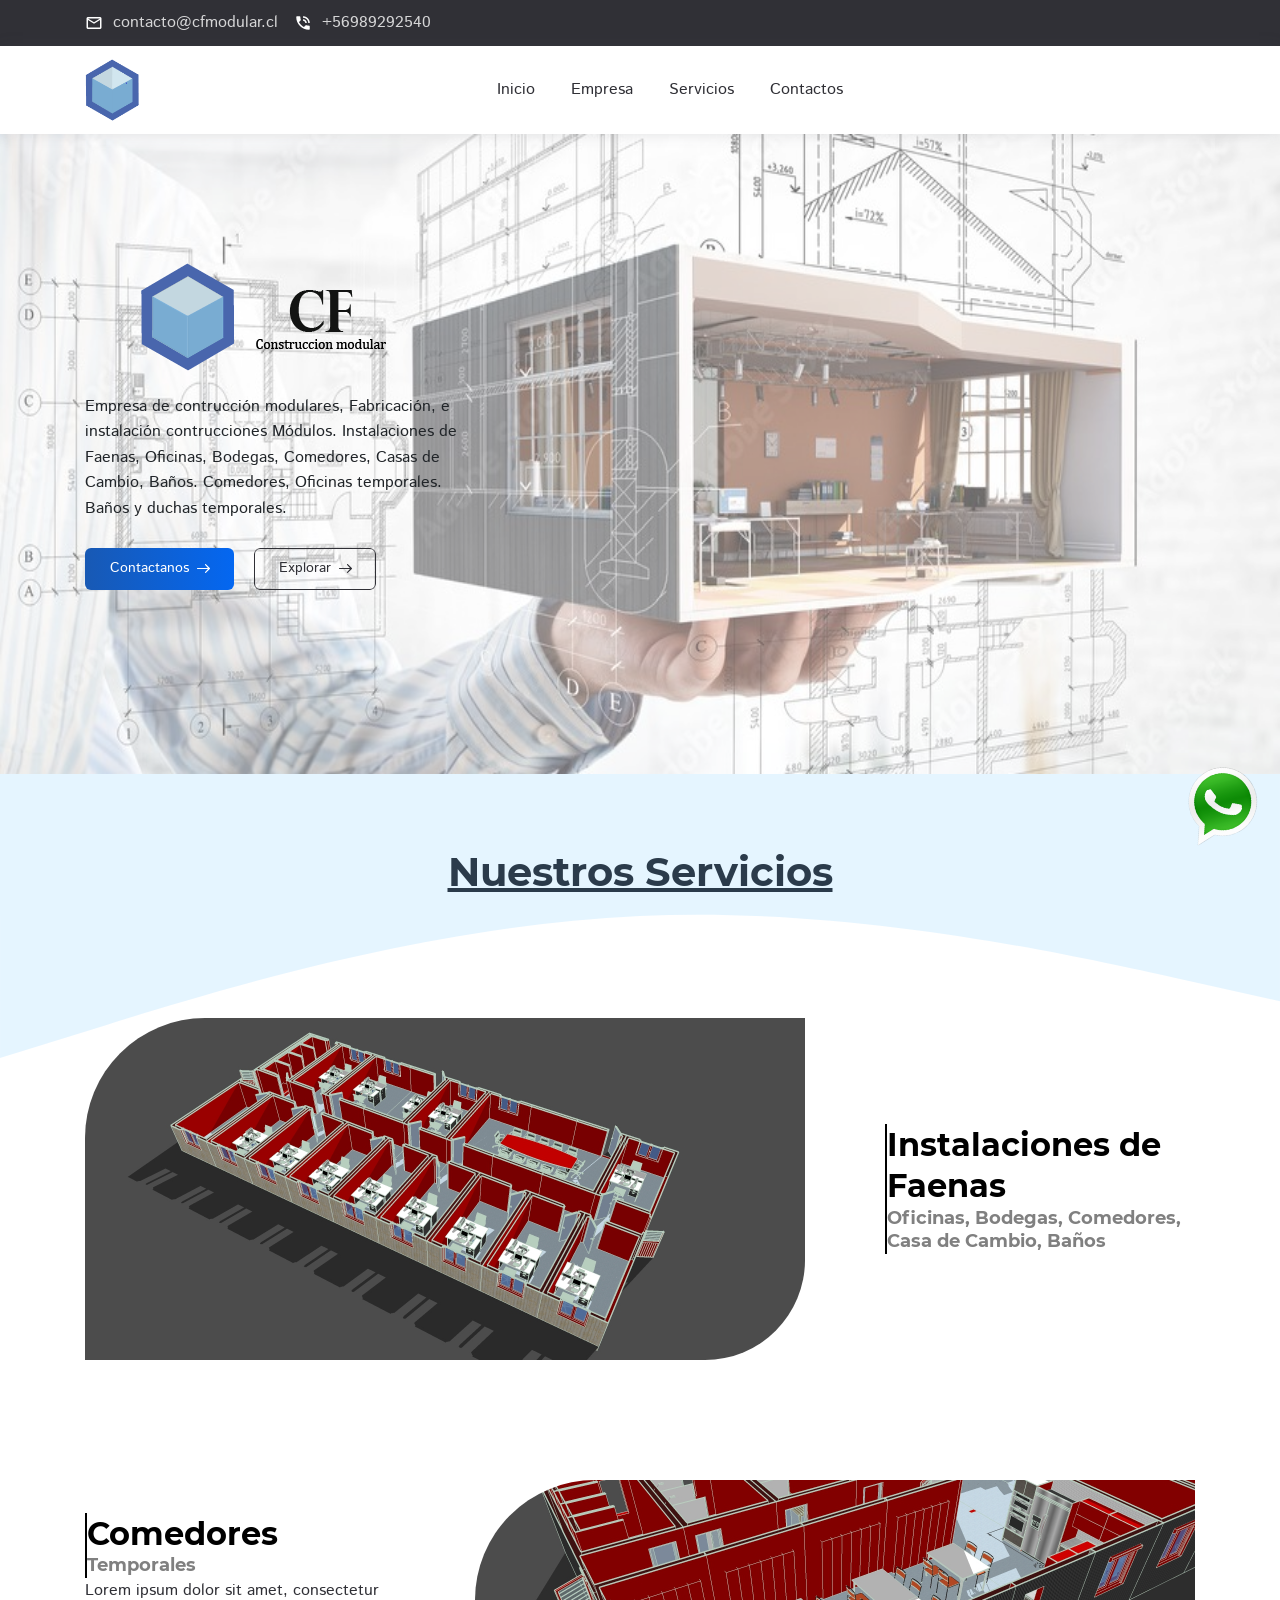
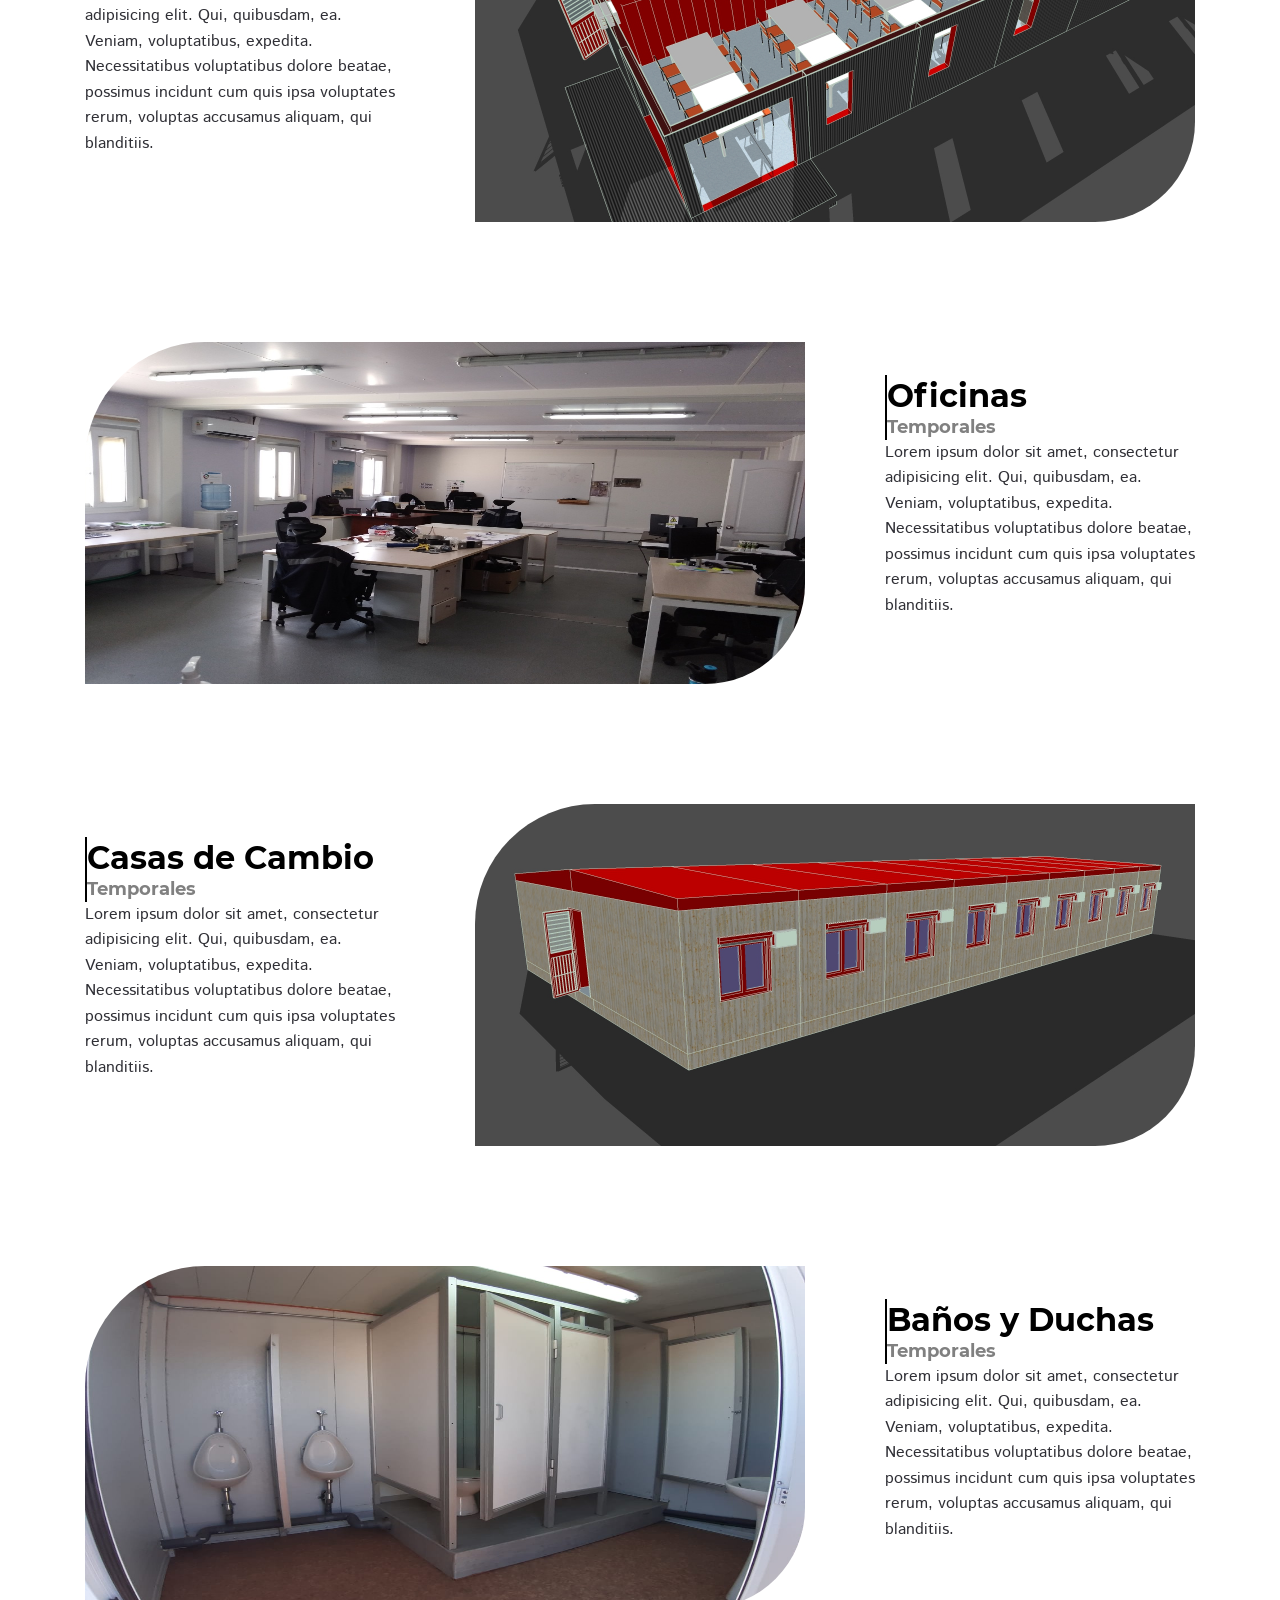
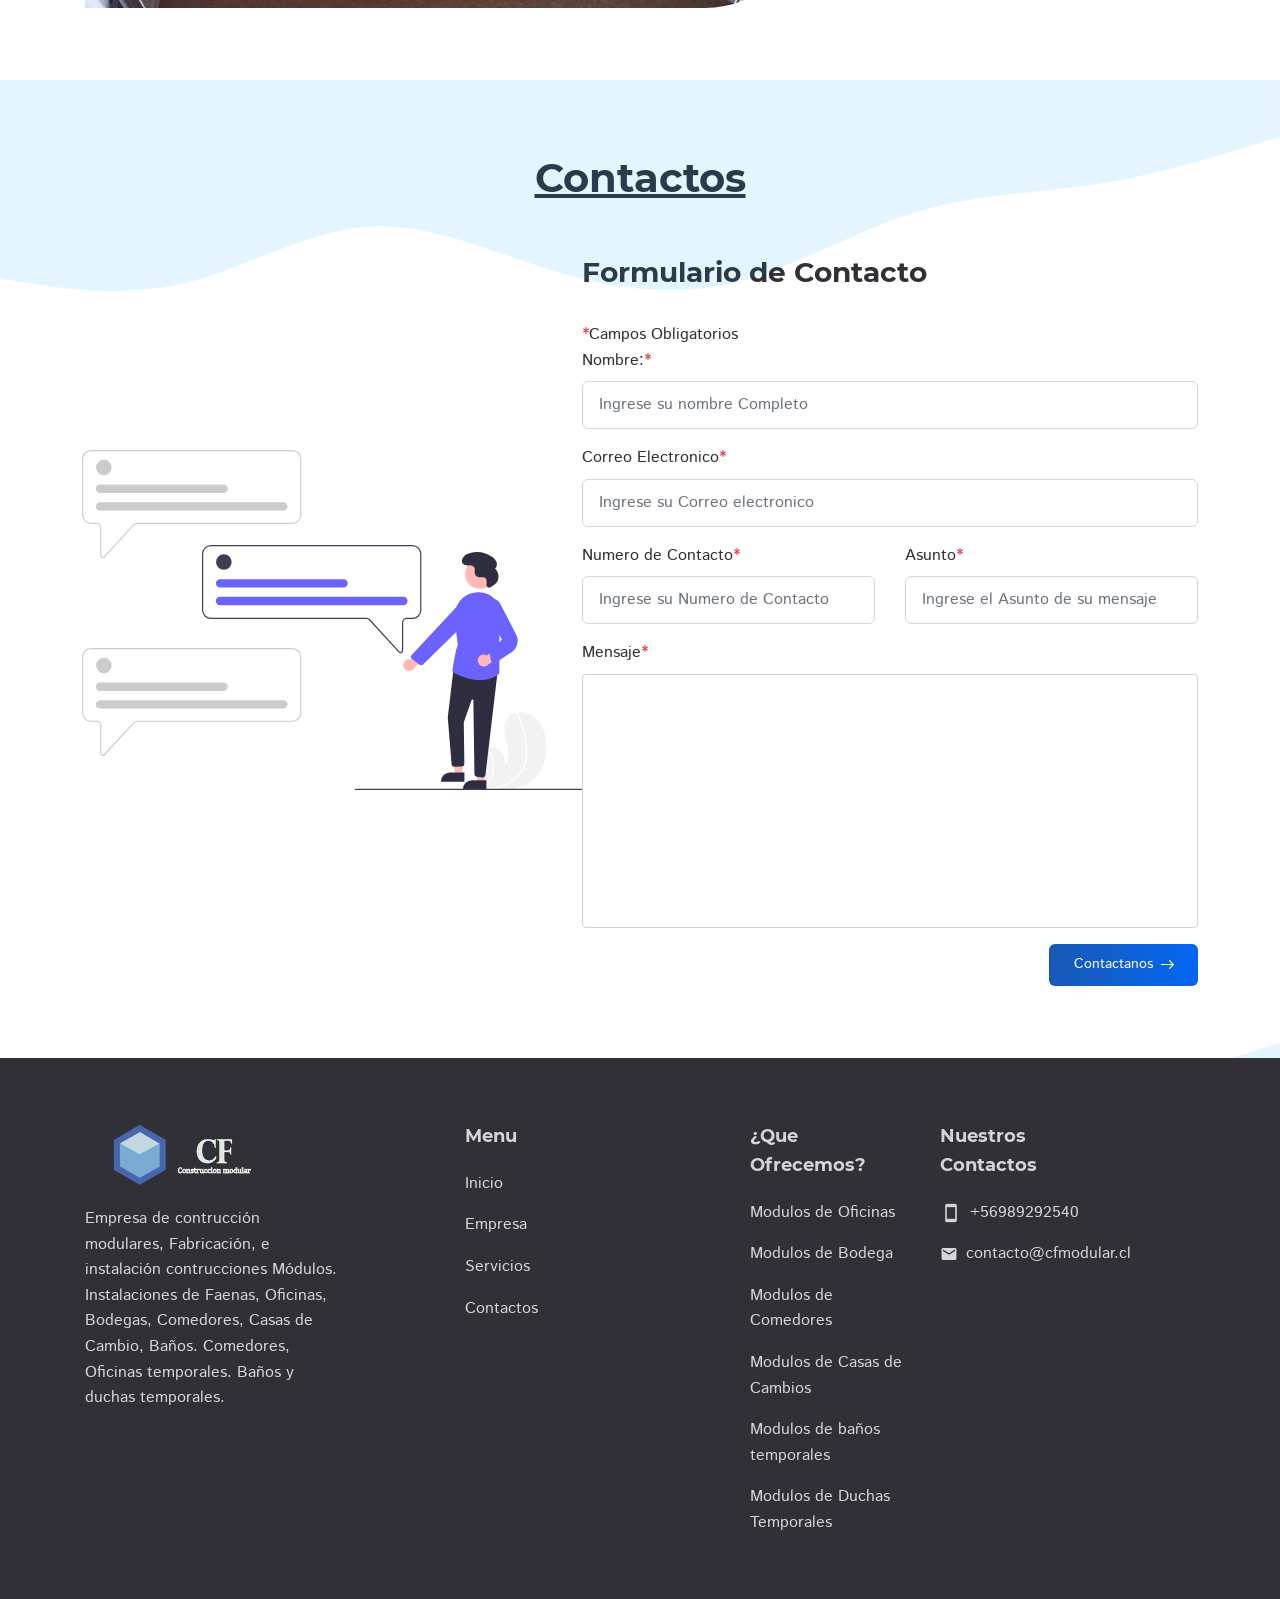
==== commit d4404561: "Formulario de contacto listo" ====
--- a/index.html
+++ b/index.html
@@ -8,10 +8,31 @@
 	<meta name="description" content="Empresa de contrucción modulares, Fabricación, e instalación contrucciones Módulos. Instalaciones de Faenas, Oficinas, Bodegas, Comedores, Casas de Cambio, Baños. Comedores, Oficinas temporales. Baños y duchas temporales.">
 	<meta name="viewport" content="width=device-width, initial-scale=1.0">
 	
+    <!-- Primary Meta Tags -->
+    <meta name="title" content="CF Construcción Modular">
+    <meta name="description" content="Empresa de construcción modulares, Fabricación, e instalación construcciones Módulos. Instalaciones de Faenas, Oficinas, Bodegas, Comedores, Casas de Cambio, Baños. Comedores, Oficinas temporales. Baños y duchas temporales.">
+
+    <!-- Open Graph / Facebook -->
+    <meta property="og:type" content="website">
+    <meta property="og:url" content="http://cfmodular.cl/">
+    <meta property="og:title" content="CF Construcción Modular">
+    <meta property="og:description" content="Empresa de construcción modulares, Fabricación, e instalación construcciones Módulos. Instalaciones de Faenas, Oficinas, Bodegas, Comedores, Casas de Cambio, Baños. Comedores, Oficinas temporales. Baños y duchas temporales.">
+    <meta property="og:image" content="https://cfmodular.cl/prototipo/img/fondo/fondo1.jpeg">
+
+    <!-- Twitter -->
+    <meta property="twitter:card" content="summary_large_image">
+    <meta property="twitter:url" content="http://cfmodular.cl/">
+    <meta property="twitter:title" content="CF Construcción Modular">
+    <meta property="twitter:description" content="Empresa de construcción modulares, Fabricación, e instalación construcciones Módulos. Instalaciones de Faenas, Oficinas, Bodegas, Comedores, Casas de Cambio, Baños. Comedores, Oficinas temporales. Baños y duchas temporales.">
+    <meta property="twitter:image" content="https://cfmodular.cl/prototipo/img/fondo/fondo1.jpeg">
+
+
+
 	<!-----------------StyleSheet----------------------------->
      <link rel="stylesheet" href="css/bootstrap.css">
       <link rel="stylesheet" href="css/libs.css"/>
       <link rel="stylesheet" href="css/style.css"/>
+        <link rel="stylesheet" href="css/toastify.css"/>
       
       <!-------------Fonts-------------->
       <link rel="preload" href="fonts/istok-web-v15-latin/istok-web-v15-latin-regular.woff2" as="font" type="font/woff2" crossorigin>
@@ -29,22 +50,24 @@
 	
 	<style>
         .contact__link{
+            padding: 0;
+            margin: 0;
+            position: fixed;
+            bottom: 60px;
+            right: 20px;
+            z-index:999; 
+            transform: rotate(-15deg)
+        }
+        .contact__link img{
+            margin: 0;
+            width: 75px;
+        }
+        
+        .contact__link:hover{
+            animation: girar 3s ease-out;
             box-shadow: 1px 1px 5px 2px;
             border-radius: 50%;
             border-bottom-left-radius: 0px;
-            padding: 0;
-            margin: 0;
-            position: fixed;
-            bottom: 20px;
-            right: 20px;
-            z-index:999; 
-        }
-        .contact__link img{
-            margin: 0;
-            width: 100px
-        }
-        .contact__link:hover{
-            animation: girar 3s ease-out;
         }
         @keyframes girar{
             from{
@@ -54,11 +77,21 @@
                 transform: rotate(360deg)
             }
         }
+        
     </style>
 	
 </head>
 
 <body id="top">
+
+<!--Preloader-->
+<div class="preloader">
+    <div class="subpreloader">
+        
+    </div>
+</div>
+<!---------->
+
 <!-----Link Whatsapp------->
 	<a href="https://wa.me/56989292540?text=Hola!%20Estoy%20interesado%20en%20tu%20servicio" target="_blank" class="contact__link">
             <img src="img/logo/whatsapp.png" width="150" alt="">
@@ -147,15 +180,15 @@
 
 <!--------Begin Intro--------->
 <div id="inicio" class="section-bgc-intro">
-    <div class="intro-slider" style="background-image: url(img/fondo/fondo3.jpeg); background-repeat: no-repeat; background-position: right;;">
-        <div class="intro-item" style="background-color: rgba(0, 0, 0, 0.1">
+    <div class="intro-slider" style="background-image: url(img/fondo/fondo1.jpeg); background-repeat: no-repeat; background-position: right; background-size: 100% 160%;">
+        <div class="intro-item" style="background-color: rgba(255, 255, 254, 0.4)">
             <div class="container">
                 <div class="row">
-                    <div class="col">
+                    <div class="col landing">
                         <div class="intro-content">
                             <div class="section-heading shm-none">
                                 <h1><img src="img/logo/logo__completo.png" alt=""></h1>
-                                <p class="section-desc">
+                                <p class="section-desc text-dark">
                                     Empresa de contrucción modulares, Fabricación, e instalación contrucciones Módulos. Instalaciones de Faenas, Oficinas, Bodegas, Comedores, Casas de Cambio, Baños. Comedores, Oficinas temporales. Baños y duchas temporales.
                                 </p>
                             </div>
@@ -187,7 +220,7 @@
                 </div>
             </div>
             <div class="col-lg-12 col-md-12 col-xl-12">
-                    <div class="service__item">
+                    <div class="service__item service__item--instalaciones">
                            <div class="service__text">
                             <h2 class="service__title">Instalaciones de Faenas</h2>
                             <h4 class="service__subtitle">Oficinas, Bodegas, Comedores, Casa de Cambio, Baños</h4>
@@ -196,7 +229,7 @@
                     </div>
                     
                     
-                    <div class="service__item">
+                    <div class="service__item service__item--comedores">
                             <img src="img/servicios/Comedor-2.jpg" alt="" class="service__img">
                            <div class="service__text">
                             <h2 class="service__title">Comedores</h2>
@@ -206,7 +239,7 @@
                     </div>
                     
                     
-                    <div class="service__item">
+                    <div class="service__item service__item--oficinas">
                            <div class="service__text">
                             <h2 class="service__title">Oficinas</h2>
                             <h4 class="service__subtitle">Temporales</h4>
@@ -216,7 +249,7 @@
                     </div>
                     
                     
-                    <div class="service__item">
+                    <div class="service__item service__item--casacambio">
                             <img src="img/servicios/Instalaciones%20de%20Faena-5.jpg" alt="" class="service__img">
                            <div class="service__text">
                             <h2 class="service__title">Casas de Cambio</h2>
@@ -226,7 +259,7 @@
                     </div>
                     
                     
-                    <div class="service__item">
+                    <div class="service__item service__item--duchas">
                            <div class="service__text">
                             <h2 class="service__title">Baños y Duchas</h2>
                             <h4 class="service__subtitle">Temporales</h4>
@@ -238,13 +271,13 @@
                 </div>
             </div>
     </div>
+    
+    <div class="wave wave-top"></div>
+    <div class="wave wave-bottom"></div>
 </section>
 <!-----------END Services---------------------->
 <!-----------Begin Contact---------------------->
 <section id="contacto" class="section contact">
-   <div class="wave-contact">
-       <img src="img/waves/wave-contact-top.svg" alt="">
-   </div>
     <div class="container">
         <div class="row">
             <div style="margin-bottom: 50px;" class="col-12">
@@ -256,7 +289,7 @@
             <div class="contact__item">
                 <img src="img/Illustrations/email-us.svg" alt="" class="contact__img">
                 <div class="contact__form">
-                    <form action="">
+                    <form action="" id="ContactForm" name="ContactForm">
                         <div class="row">
                             <div class="col">
                                 <h3 class="contact__title">Formulario de Contacto</h3>
@@ -266,26 +299,26 @@
                         <div class="row">
                             <div class="col-md-12">
                                 <label for="">Nombre:<span class="text-danger">*</span></label>
-                                <input type="text" name="nombre" required placeholder="Ingrese su nombre Completo" class="form-control">
+                                <input type="text" name="nombre" id="nombre" required placeholder="Ingrese su nombre Completo" class="form-control">
                             </div>
                             <div class="col-md-12">
                                 <label for="">Correo Electronico<span class="text-danger">*</span></label>
-                                <input type="email" name="email" required placeholder="Ingrese su Correo electronico" class="form-control">
+                                <input type="email" name="email" id="email" required placeholder="Ingrese su Correo electronico" class="form-control">
                             </div>
                             <div class="col-md-6">
                                 <label for="">Numero de Contacto<span class="text-danger">*</span></label>
-                                <input type="text" name="phone" required placeholder="Ingrese su Numero de Contacto" class="form-control">
+                                <input type="text" name="phone" id="phone" required placeholder="Ingrese su Numero de Contacto" class="form-control" min="911111111" max="999999999">
                             </div>
                             <div class="col-md-6">
-                                <label for="">Asunto</label>
-                                <input type="text" placeholder="Ingrese el Asunto de su mensaje" class="form-control">
+                                <label for="">Asunto<span class="text-danger">*</span></label>
+                                <input type="text" name="asunto" id="asunto" placeholder="Ingrese el Asunto de su mensaje" required class="form-control">
                             </div>
                             <div class="col-md-12">
                                 <label for="">Mensaje<span class="text-danger">*</span></label>
-                                <textarea name="" id="" cols="30" rows="10" maxlength="200" class="form-control"></textarea>
+                                <textarea name="mensaje" id="mensaje" cols="30" rows="10" maxlength="200" class="form-control"></textarea>
                             </div>
                             <div class="col-md-12 d-flex justify-content-end">
-                                <button class="btn btn-with-icon btn-small ripple">
+                                <button type="submit" class="btn btn-with-icon btn-small ripple">
                                     <span>Contactanos</span>
                                     <svg class="btn-icon-right" viewBox="0 0 13 9" width="12" height="9"><use xlink:href="img/sprite.svg#arrow-right"></use></svg></button>
                             </div>
@@ -295,9 +328,8 @@
             </div>
         </div>
     </div>
-    <div class="wave-contact">
-       <img src="img/waves/wave-contact-bottom.svg" alt="">
-   </div>
+    <div class="wave wave-top"></div>
+    <div class="wave wave-bottom"></div>
 </section>
 <!----------End Contact----------------------->
 <footer class="footer">
@@ -354,15 +386,9 @@
                     <p class="footer-item-heading">Nuestros Contactos</p>
                     <ul class="footer-contacts">
                         <li>
-                            <i class="material-icons md-22">location_on</i>
-                            <div class="footer-contact-info">
-                                Av. , Graneros 2880000, Chile
-                            </div>
-                        </li>
-                        <li>
                             <i class="material-icons md-22 footer-contact-tel">smartphone</i>
                             <div class="footer-contact-info">
-                                <a href="#" class="formingHrefTel">+56998765432</a>
+                                <a href="tel:56989292540" class="formingHrefTel">+56989292540</a>
                             </div>
                         </li>
                         <li>
@@ -386,6 +412,7 @@
 	
 	<!---------------JavaScript------------------->
 	<script type="text/javascript" src="libs/jquery/jquery.min.js"></script>
+    <script type="text/javascript" src="js/jquery.mask.min.js"></script>
 	<script type="text/javascript" src="libs/lozad/lozad.min.js"></script>
 	<script type="text/javascript" src="libs/device/device.js"></script>
 	<script type="text/javascript" src="libs/ScrollToFixed/jquery-scrolltofixed-min.js"></script>
@@ -394,6 +421,14 @@
 	<script type="text/javascript" src="js/favicons.js"></script>
 	<script type="text/javascript" src="js/sweetalert2.all.min.js"></script>
 	<script type="text/javascript" src="js/custom.js"></script>
+    <script type="text/javascript" src="js/toastify.js"></script>
+    <script type="text/javascript" src="js/functions.js"></script>
+
+    <script type="text/javascript">
+        $(document).ready(function(){
+            $("#phone").mask("999999999");
+        });
+    </script>
 	<!--------------------------------------------->
 </body>
 </html>
--- a/css/style.css
+++ b/css/style.css
@@ -30,6 +30,8 @@
     --el-border-radius-min: 6px;
     --el-box-shadow: 2px 4px 20px 1px rgba(45, 45, 45, 0.13);
     --header-box-shadow: 0px 0px 14px 0px rgba(77, 82, 94, 0.15);
+    --wave-top: url('../img/waves/wave-contact-top.svg');
+    --wave-bottom: url('../img/waves/wave-contact-bottom.svg');
 }
 
 /* === CSS Table Of Content
@@ -124,6 +126,8 @@
     box-sizing: border-box;
 }
 
+
+
 html {
     font-size: var(--font-size);
 }
@@ -3722,11 +3726,43 @@
     }
 
 }*/
+/*Preloader*/
+.preloader{
+    width: 100%;
+    height: 100vh;
+    position: absolute;
+    background-color: rgba(58, 58, 58, 0.9);
+    z-index: 99999999;
+    display: flex;
+    justify-content: center;
+    align-items: center;
+}
+.subpreloader{
+    width: 50px;
+    height: 50px;
+    border: 3px solid rgba(255, 255, 255, 1);
+    border-radius: 50%;
+    border-left: none;
+    border-top: none;
+    animation: girar linear  1s infinite;
+}
+
+@keyframes girar{
+        from{
+            transform: rotate(0deg);
+            }
+        to{
+            transform: rotate(360deg);
+        }
+}
 
 /*Services*/
 .heading-center{
     margin-bottom: 0;
     text-decoration: underline;
+}
+.services{
+    position: relative;
 }
 .service__item{
     width: 100%;
@@ -3739,7 +3775,6 @@
 }
 .service__img{
     min-width: 720px;
-    width: 720px;
     height: 342px;
     border-top-left-radius: 120px;
     border-bottom-right-radius: 100px;
@@ -3758,33 +3793,107 @@
     margin: 0;
     border-left: 2px solid #000;
 }
+
+.wave{
+    position: absolute;
+    width: 100%;
+    height: 300px;
+    background-size: 100% ;
+}
+.wave-bottom{
+    left: 0;
+    border: 0;
+    background-image: var(--wave-bottom);
+    background-repeat: no-repeat;
+}
+
+.wave-top{
+    left: 0;
+    top: 0;
+    background-image: var(--wave-top);
+    background-repeat: no-repeat;
+}
 /**************************/
 /*Contact Form*/
-.wave-contact:first-child{
-    position: relative;
-    margin-bottom: -200px;
-}
-
-.wave-contact:last-child{
-    margin-top: -100px;
-}
-.wave-contact{
-    width: 100%;
-}
-.wave-contact img{
-    width: 100% !important;
-}
 .contact__item{
     display: flex;
     justify-content: space-between;
     align-items: center;
-    
 }
 
 .contact__img{
     width: 500px;
 }
 .contact{
-    margin-bottom: 0px;
-    padding-bottom: 0;
+    position: relative;
+    --wave-top: url("../img/waves/wave-service-top.svg");
+    --wave-bottom: url("../img/waves/wave-service-bottom.svg");
+}
+
+@media  (max-width:1200px) {
+    .service__item{
+        flex-direction: column;
+        text-align: center;
+        gap: 1em;
+    }
+    
+    .service__img{
+        width: 90% !important;
+        min-width: 90% !important;
+        display: block;
+        margin: 0;
+    }
+    .service__item--instalaciones{
+        align-items: center;
+        text-align: center;
+    }
+    
+    .service__item--comedores{
+        flex-direction: column-reverse;
+    }
+    .service__item--casacambio{
+        flex-direction: column-reverse;
+    }
+    .service__title{
+        border-left: 0px;
+        margin: 0;
+    }
+    .service__subtitle{
+        border: none;
+    }
+    .service__text{
+        margin-bottom: 0px;
+        max-width: 620px;
+    }
+}
+
+@media  (max-width:1000px) {
+    .contact__item{
+        flex-direction: column;
+        width: 90%;
+        margin: 0 auto;
+    }
+    
+    .contact__img{
+        width: 300px;
+        margin-bottom: 40px;
+    }
+    .contact__title{
+        text-align: center;
+    }
+        
+}
+
+@media (max-width:720px){
+    .intro-content{
+        text-align: center;
+    }
+    .landing{
+        display: flex;
+        justify-content: center;
+    }
+    
+    .landing .wrap-btn{
+        justify-content: center;
+    }
 }
--- a/css/toastify.css
+++ b/css/toastify.css
@@ -0,0 +1,85 @@
+/*!
+ * Toastify js 1.11.2
+ * https://github.com/apvarun/toastify-js
+ * @license MIT licensed
+ *
+ * Copyright (C) 2018 Varun A P
+ */
+
+.toastify {
+    padding: 12px 20px;
+    color: #ffffff;
+    display: inline-block;
+    box-shadow: 0 3px 6px -1px rgba(0, 0, 0, 0.12), 0 10px 36px -4px rgba(77, 96, 232, 0.3);
+    background: -webkit-linear-gradient(315deg, #73a5ff, #5477f5);
+    background: linear-gradient(135deg, #73a5ff, #5477f5);
+    position: fixed;
+    opacity: 0;
+    transition: all 0.4s cubic-bezier(0.215, 0.61, 0.355, 1);
+    border-radius: 2px;
+    cursor: pointer;
+    text-decoration: none;
+    max-width: calc(50% - 20px);
+    z-index: 2147483647;
+}
+
+.toastify.on {
+    opacity: 1;
+}
+
+.toast-close {
+    background: transparent;
+    border: 0;
+    color: white;
+    cursor: pointer;
+    font-family: inherit;
+    font-size: 1em;
+    opacity: 0.4;
+    padding: 0 5px;
+}
+
+.toastify-right {
+    right: 15px;
+}
+
+.toastify-left {
+    left: 15px;
+}
+
+.toastify-top {
+    top: -150px;
+}
+
+.toastify-bottom {
+    bottom: -150px;
+}
+
+.toastify-rounded {
+    border-radius: 25px;
+}
+
+.toastify-avatar {
+    width: 1.5em;
+    height: 1.5em;
+    margin: -7px 5px;
+    border-radius: 2px;
+}
+
+.toastify-center {
+    margin-left: auto;
+    margin-right: auto;
+    left: 0;
+    right: 0;
+    max-width: fit-content;
+    max-width: -moz-fit-content;
+}
+
+@media only screen and (max-width: 360px) {
+    .toastify-right, .toastify-left {
+        margin-left: auto;
+        margin-right: auto;
+        left: 0;
+        right: 0;
+        max-width: fit-content;
+    }
+}
